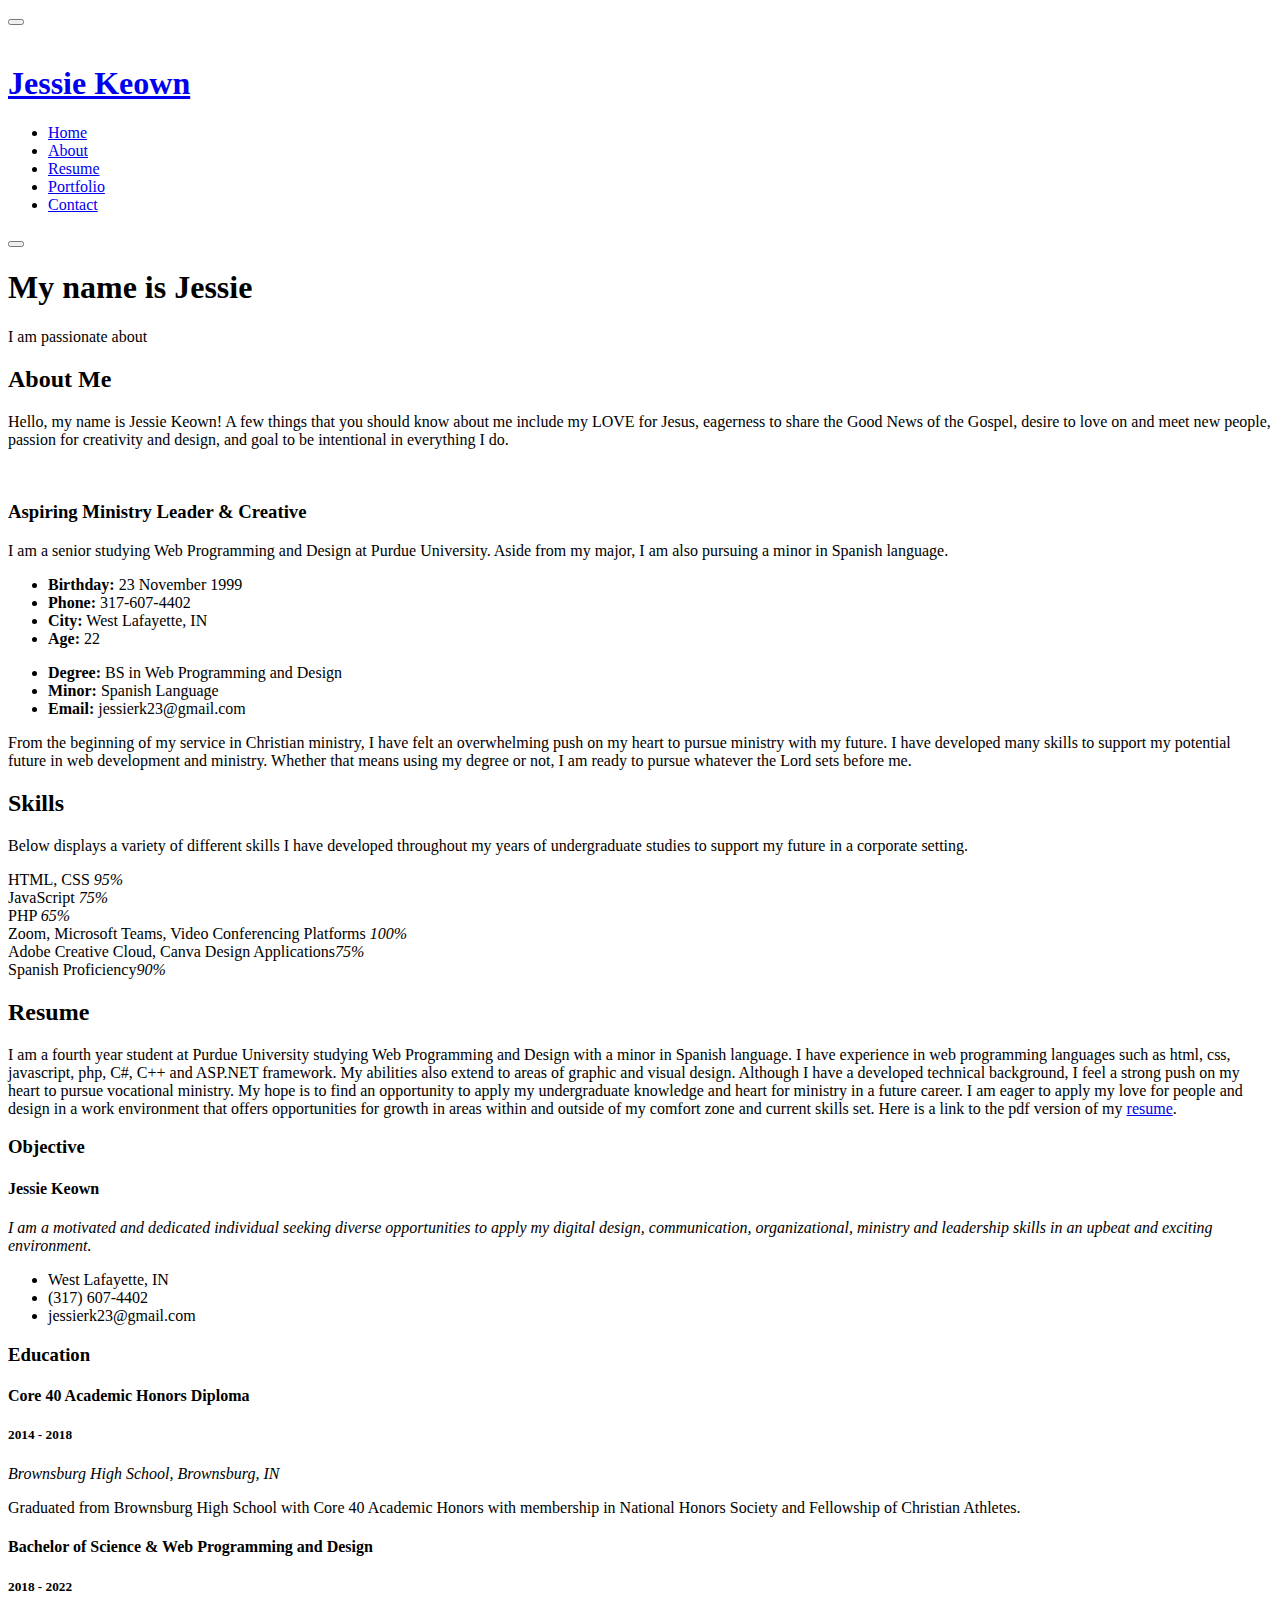
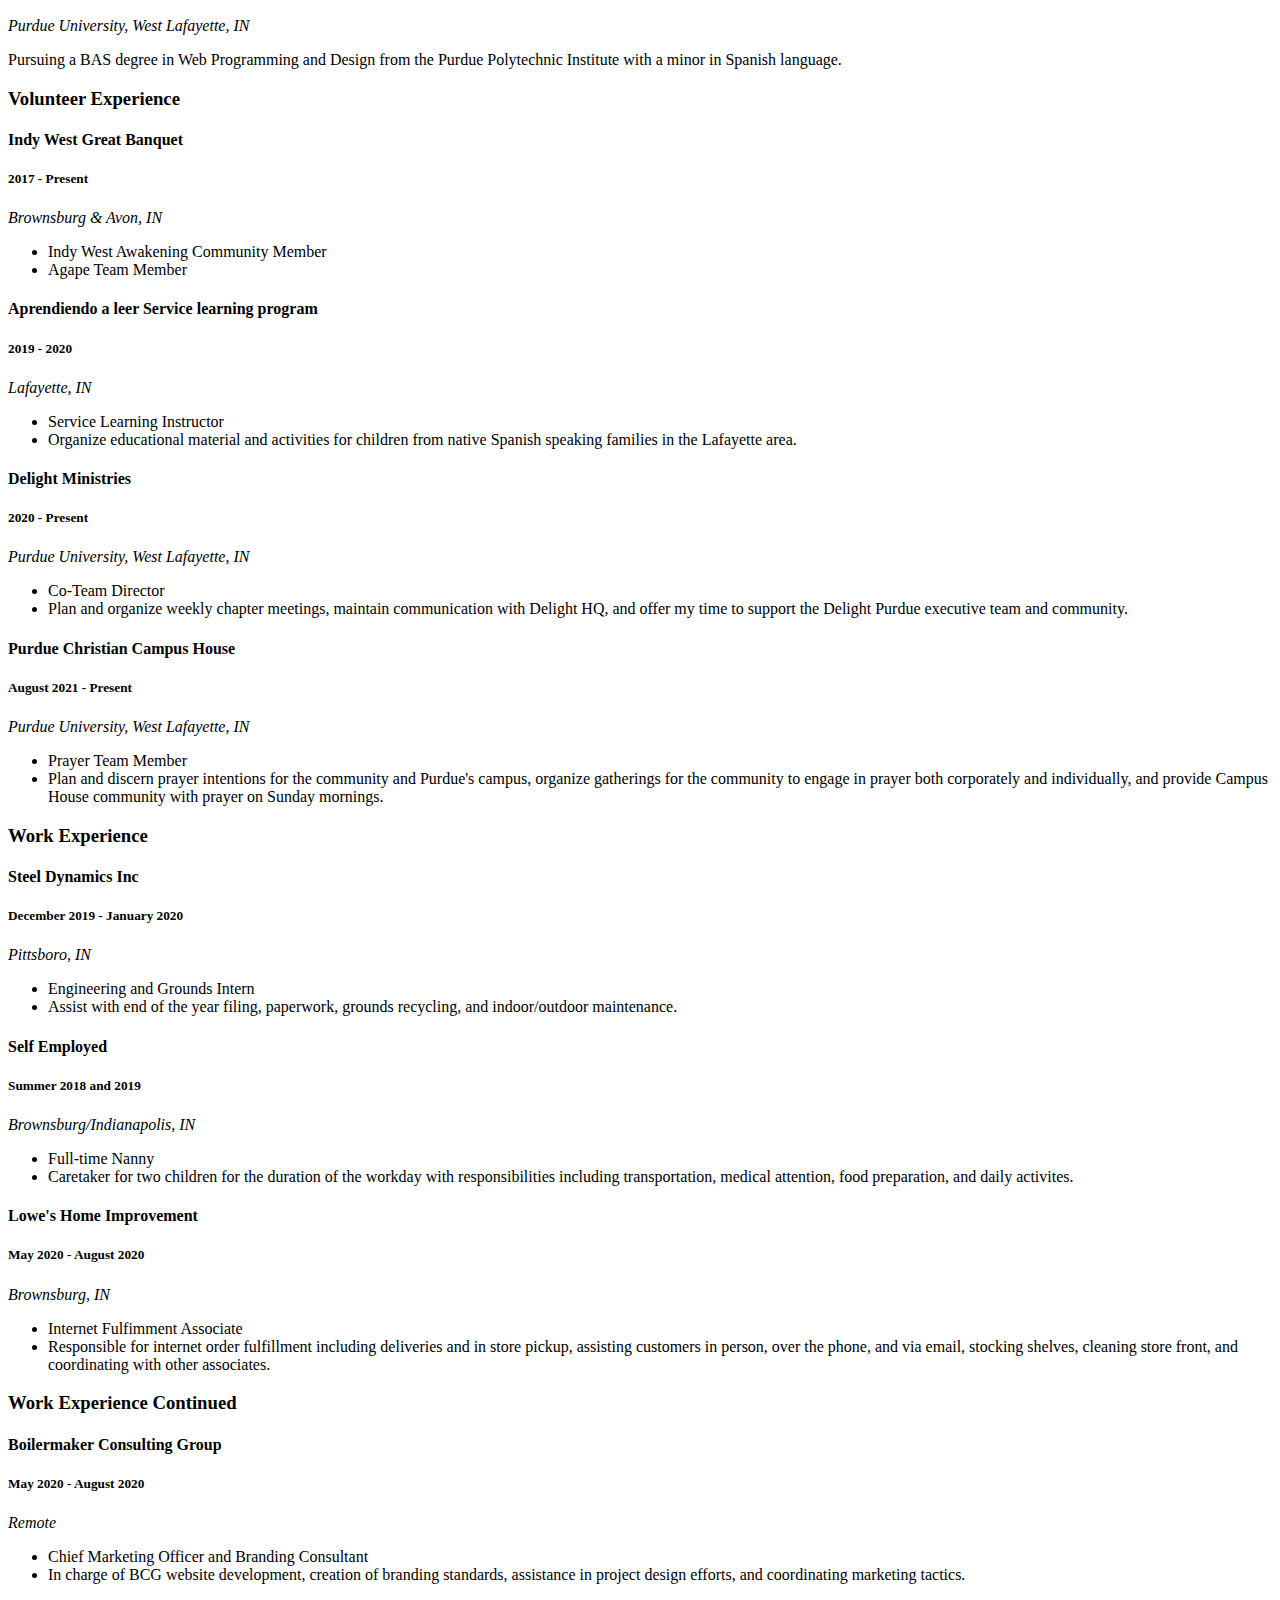
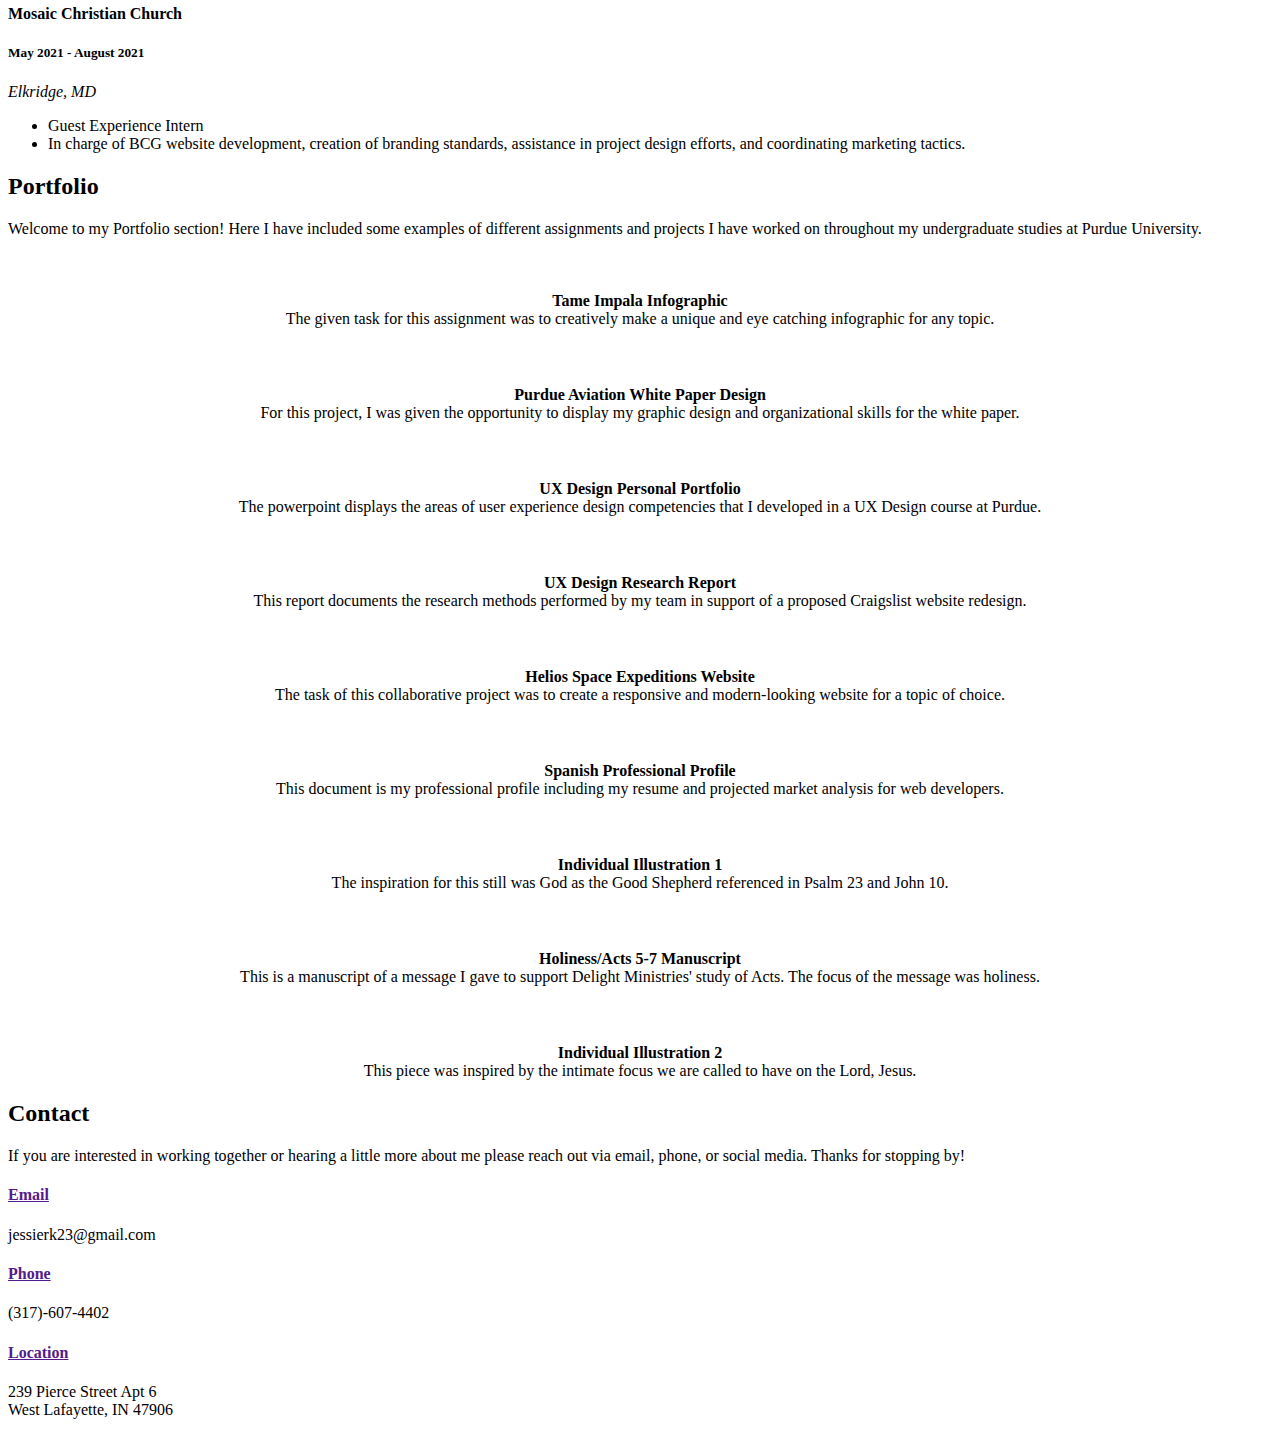
==== index.html @ 424ad41b "Update index.html" ====
<!DOCTYPE html>
<html lang="en">

<head>
  <meta charset="utf-8">
  <meta content="width=device-width, initial-scale=1.0" name="viewport">

  <title>Jessie Keown Portfolio - Index</title>
  <meta content="" name="description">
  <meta content="" name="keywords">

  <!-- Favicons -->
  <link href="assets/img/J.jpg" rel="icon">
  <link href="assets/img/J.jpg" rel="apple-touch-icon">

  <!-- Google Fonts -->
  <link href="https://fonts.googleapis.com/css?family=Open+Sans:300,300i,400,400i,600,600i,700,700i|Raleway:300,300i,400,400i,500,500i,600,600i,700,700i|Poppins:300,300i,400,400i,500,500i,600,600i,700,700i" rel="stylesheet">

  <!-- Vendor CSS Files -->
  <link href="assets/vendor/bootstrap/css/bootstrap.min.css" rel="stylesheet">
  <link href="assets/vendor/icofont/icofont.min.css" rel="stylesheet">
  <link href="assets/vendor/boxicons/css/boxicons.min.css" rel="stylesheet">
  <link href="assets/vendor/venobox/venobox.css" rel="stylesheet">
  <link href="assets/vendor/owl.carousel/assets/owl.carousel.min.css" rel="stylesheet">
  <link href="assets/vendor/aos/aos.css" rel="stylesheet">

  <!-- Template Main CSS File -->
  <link href="assets/css/style.css" rel="stylesheet">

  <!-- =======================================================
  * Template Name: iPortfolio - v2.0.3
  * Template URL: https://bootstrapmade.com/iportfolio-bootstrap-portfolio-websites-template/
  * Author: BootstrapMade.com
  * License: https://bootstrapmade.com/license/
  ======================================================== -->
</head>

<body>

  <!-- ======= Mobile nav toggle button ======= -->
  <button type="button" class="mobile-nav-toggle d-xl-none"><i class="icofont-navigation-menu"></i></button>

  <!-- ======= Header ======= -->
  <header id="header">
    <div class="d-flex flex-column">

      <div class="profile">
        <img src="assets/img/photo.jpg" alt="" class="img-fluid rounded-circle">
        <h1 class="text-light"><a href="index.html">Jessie Keown</a></h1>
        <div class="social-links mt-3 text-center">
          <a href="https://www.facebook.com/jessie.keown" class="facebook"><i class="bx bxl-facebook"></i></a>
          <a href="https://www.instagram.com/jessiekeown/" class="instagram"><i class="bx bxl-instagram"></i></a>
          <a href="https://www.linkedin.com/in/jessie-keown-366630176/" class="linkedin"><i class="bx bxl-linkedin"></i></a>
        </div>
      </div>

      <nav class="nav-menu">
        <ul>
          <li class="active"><a href="index.html"><i class="bx bx-home"></i> <span>Home</span></a></li>
          <li><a href="#about"><i class="bx bx-user"></i> <span>About</span></a></li>
          <li><a href="#resume"><i class="bx bx-file-blank"></i> <span>Resume</span></a></li>
          <li><a href="#portfolio"><i class="bx bx-book-content"></i> Portfolio</a></li>
          <li><a href="#services"><i class="bx bx-envelope"></i> Contact</a></li>

        </ul>
      </nav><!-- .nav-menu -->
      <button type="button" class="mobile-nav-toggle d-xl-none"><i class="icofont-navigation-menu"></i></button>

    </div>
  </header><!-- End Header -->

  <!-- ======= Hero Section ======= -->
  <section id="hero" class="d-flex flex-column justify-content-center align-items-center">
    <div class="hero-container" data-aos="fade-in">
      <h1>My name is Jessie</h1>
      <p>I am passionate about <span class="typed" data-typed-items="Jesus Christ, People, Serving, Design"></span></p>
    </div>
  </section><!-- End Hero -->

  <main id="main">

    <!-- ======= About Section ======= -->
    <section id="about" class="about">
      <div class="container">

        <div class="section-title">
          <h2>About Me</h2>
          <p>Hello, my name is Jessie Keown! A few things that you should know about me include my LOVE for Jesus, eagerness to share the Good News of the Gospel, desire to love on and meet new people, passion for creativity and design, and goal to be intentional in everything I do.</p>
        </div>

        <div class="row">
          <div class="col-lg-4" data-aos="fade-right">
            <img src="assets/img/photo.jpg" class="img-fluid" alt="">
          </div>
          <div class="col-lg-8 pt-4 pt-lg-0 content" data-aos="fade-left">
            <h3>Aspiring Ministry Leader &amp; Creative</h3>
            <p class="font-italic">
              I am a senior studying Web Programming and Design at Purdue University. Aside from my major, I am also pursuing a minor in Spanish language.
            </p>
            <div class="row">
              <div class="col-lg-6">
                <ul>
                  <li><i class="icofont-rounded-right"></i> <strong>Birthday:</strong> 23 November 1999</li>
                  <li><i class="icofont-rounded-right"></i> <strong>Phone:</strong> 317-607-4402</li>
                  <li><i class="icofont-rounded-right"></i> <strong>City:</strong> West Lafayette, IN </li>
                  <li><i class="icofont-rounded-right"></i> <strong>Age:</strong> 22</li>
                </ul>
              </div>
              <div class="col-lg-6">
                <ul>
                  <li><i class="icofont-rounded-right"></i> <strong> Degree:</strong> BS in Web Programming and Design</li>
                  <li><i class="icofont-rounded-right"></i> <strong> Minor:</strong> Spanish Language</li>
                  
                  <li><i class="icofont-rounded-right"></i> <strong>Email:</strong> jessierk23@gmail.com</li>
                </ul>
              </div>
            </div>
            <p>
              From the beginning of my service in Christian ministry, I have felt an overwhelming push on my heart to pursue ministry with my future. I have developed many skills to support my potential future in web development and ministry. Whether that means using my degree or not, I am ready to pursue whatever the Lord sets before me.
            </p>
          </div>
        </div>

      </div>
    </section>
    <!-- End About Section -->

   
    <!-- ======= Skills Section ======= -->
    <section id="skills" class="skills section-bg">
      <div class="container">

        <div class="section-title">
          <h2>Skills</h2>
          <p>Below displays a variety of different skills I have developed throughout my years of undergraduate studies to support my future in a corporate setting.</p>
        </div>

        <div class="row skills-content">

          <div class="col-lg-6" data-aos="fade-up">

            <div class="progress">
              <span class="skill">HTML, CSS <i class="val">95%</i></span>
              <div class="progress-bar-wrap">
                <div class="progress-bar" role="progressbar" aria-valuenow="95" aria-valuemin="0" aria-valuemax="100"></div>
              </div>
            </div>

            <div class="progress">
              <span class="skill">JavaScript <i class="val">75%</i></span>
              <div class="progress-bar-wrap">
                <div class="progress-bar" role="progressbar" aria-valuenow="55" aria-valuemin="0" aria-valuemax="100"></div>
              </div>
            </div>

            <div class="progress">
              <span class="skill">PHP <i class="val">65%</i></span>
              <div class="progress-bar-wrap">
                <div class="progress-bar" role="progressbar" aria-valuenow="65" aria-valuemin="0" aria-valuemax="100"></div>
              </div>
            </div>

          </div>

          <div class="col-lg-6" data-aos="fade-up" data-aos-delay="100">

            <div class="progress">
              <span class="skill">Zoom, Microsoft Teams, Video Conferencing Platforms <i class="val">100%</i></span>
              <div class="progress-bar-wrap">
                <div class="progress-bar" role="progressbar" aria-valuenow="100" aria-valuemin="0" aria-valuemax="100"></div>
              </div>
            </div>

            <div class="progress">
              <span class="skill">Adobe Creative Cloud, Canva Design Applications<i class="val">75%</i></span>
              <div class="progress-bar-wrap">
                <div class="progress-bar" role="progressbar" aria-valuenow="75" aria-valuemin="0" aria-valuemax="100"></div>
              </div>
            </div>

            <div class="progress">
              <span class="skill">Spanish Proficiency<i class="val">90%</i></span>
              <div class="progress-bar-wrap">
                <div class="progress-bar" role="progressbar" aria-valuenow="90" aria-valuemin="0" aria-valuemax="100"></div>
              </div>
            </div>

          </div>

        </div>

      </div>
    </section><!-- End Skills Section -->

    <!-- ======= Resume Section ======= -->
    <section id="resume" class="resume">
      <div class="container">

        <div class="section-title">
          <h2>Resume</h2>
          <p>I am a fourth year student at Purdue University studying Web Programming and Design with a minor in Spanish language. I have experience in web programming languages such as html, css, javascript, php, C#, C++ and ASP.NET framework. My abilities also extend to areas of graphic and visual design. Although I have a developed technical background, I feel a strong push on my heart to pursue vocational ministry. My hope is to find an opportunity to apply my undergraduate knowledge and heart for ministry in a future career. I am eager to apply my love for people and design in a work environment that offers opportunities for growth in areas within and outside of my comfort zone and current skills set.

          Here is a link to the pdf version of my <a href="JKeown_Resume2021.pdf">resume</a>.</p>
        </div>

        <div class="row">
          <div class="col-lg-6" data-aos="fade-up">
            <h3 class="resume-title">Objective</h3>
            <div class="resume-item pb-0">
              <h4>Jessie Keown</h4>
              <p><em>I am a motivated and dedicated individual seeking diverse opportunities to apply my digital design, communication, organizational, ministry and leadership skills in an upbeat and exciting environment. </em></p>
              <ul>
                <li>West Lafayette, IN</li>
                <li>(317) 607-4402</li>
                <li>jessierk23@gmail.com</li>
              </ul>
            </div>
            <h3 class="resume-title">Education</h3>
            <div class="resume-item">
              <h4>Core 40 Academic Honors Diploma</h4>
              <h5>2014 - 2018</h5>
              <p><em>Brownsburg High School, Brownsburg, IN</em></p>
              <p>Graduated from Brownsburg High School with Core 40 Academic Honors with membership in National Honors Society and Fellowship of Christian Athletes.</p>
            </div>
            <div class="resume-item">
              <h4>Bachelor of Science &amp; Web Programming and Design</h4>
              <h5>2018 - 2022</h5>
              <p><em>Purdue University, West Lafayette, IN</em></p>
              <p>Pursuing a BAS degree in Web Programming and Design from the Purdue Polytechnic Institute with a minor in Spanish language.</p>
            </div>
          </div>
          <div class="col-lg-6" data-aos="fade-up" data-aos-delay="100">
            <h3 class="resume-title">Volunteer Experience</h3>
            <div class="resume-item">
              <h4>Indy West Great Banquet</h4>
              <h5>2017 - Present</h5>
              <p><em>Brownsburg &amp; Avon, IN</em></p>
              <ul>
                <li>Indy West Awakening Community Member</li>
                <li>Agape Team Member</li>
              </ul>
            </div>
            <div class="resume-item">
              <h4>Aprendiendo a leer
               Service learning program </h4>
              <h5>2019 - 2020</h5>
              <p><em>Lafayette, IN</em></p>
              <ul>
                <li>Service Learning Instructor</li>
                <li>Organize educational material and activities for children from native Spanish speaking families in the Lafayette area.</li>
              </ul>
            </div>
            <div class="resume-item">
              <h4>Delight Ministries</h4>
              <h5>2020 - Present</h5>
              <p><em>Purdue University, West Lafayette, IN</em></p>
              <ul>
                <li>Co-Team Director</li>
                <li>Plan and organize weekly chapter meetings, maintain communication with Delight HQ, and offer my time to support the Delight Purdue executive team and community.</li>
              </ul>
            </div>
			 <div class="resume-item">
              <h4>Purdue Christian Campus House</h4>
              <h5>August 2021 - Present</h5>
              <p><em>Purdue University, West Lafayette, IN</em></p>
              <ul>
                <li>Prayer Team Member</li>
                <li>Plan and discern prayer intentions for the community and Purdue's campus, organize gatherings for the community to engage in prayer both corporately and individually, and provide Campus House community with prayer on Sunday mornings.</li>
              </ul>
            </div>
          </div>
           <div class="col-lg-6" data-aos="fade-up" data-aos-delay="100">
            <h3 class="resume-title">Work Experience</h3>
            <div class="resume-item">
              <h4>Steel Dynamics Inc</h4>
              <h5>December 2019 - January 2020</h5>
              <p><em>Pittsboro, IN</em></p>
              <ul>
                <li>Engineering and Grounds Intern</li>
                <li>Assist with end of the year filing, paperwork, grounds recycling, and indoor/outdoor maintenance.</li>
              </ul>
            </div>
            <div class="resume-item">
              <h4>Self Employed</h4>
              <h5>Summer 2018 and 2019</h5>
              <p><em>Brownsburg/Indianapolis, IN</em></p>
              <ul>
                <li>Full-time Nanny</li>
                <li>Caretaker for two children for the duration of the workday with responsibilities including transportation, medical attention, food preparation, and daily activites.</li>
              </ul>
            </div>
            <div class="resume-item">
              <h4>Lowe's Home Improvement</h4>
              <h5>May 2020 - August 2020</h5>
              <p><em>Brownsburg, IN</em></p>
              <ul>
                <li>Internet Fulfimment Associate</li>
                <li>Responsible for internet order fulfillment including deliveries and in store pickup, assisting customers in person, over the phone, and via email, stocking shelves, cleaning store front, and coordinating with other associates.</li>
              </ul>
            </div>
          </div>
		<div class="col-lg-6" data-aos="fade-up" data-aos-delay="100">
			<!-- I don't know if I LOVE this -->
			<h3 class="resume-title">Work Experience Continued</h3>
            <div class="resume-item">
              <h4>Boilermaker Consulting Group</h4>
              <h5>May 2020 - August 2020</h5>
              <p><em>Remote</em></p>
              <ul>
                <li>Chief Marketing Officer and Branding Consultant</li>
                <li>In charge of BCG website development, creation of branding standards, assistance in project design efforts, and coordinating marketing tactics.</li>
              </ul>
            </div>
			<div class="resume-item">
              <h4>Mosaic Christian Church</h4>
              <h5>May 2021 - August 2021</h5>
              <p><em>Elkridge, MD</em></p>
              <ul>
                <li>Guest Experience Intern</li>
                <li>In charge of BCG website development, creation of branding standards, assistance in project design efforts, and coordinating marketing tactics.</li>
              </ul>
            </div>
          </div>
        </div>

      </div>
    </section><!-- End Resume Section -->

    <!-- ======= Portfolio Section ======= -->
    <section id="portfolio" class="portfolio section-bg">
      <div class="container">

        <div class="section-title">
          <h2>Portfolio</h2>
          <p>Welcome to my Portfolio section! Here I have included some examples of different assignments and projects I have worked on throughout my undergraduate studies at Purdue University.</p>
        </div>

        <div class="row" data-aos="fade-up">
          <div class="col-lg-12 d-flex justify-content-center">
          </div>
        </div>

        <div class="row portfolio-container" data-aos="fade-up" data-aos-delay="100">

          <div class="col-lg-4 col-md-6 portfolio-item filter-web">
            <div class="portfolio-wrap">
              <img src="assets/img/portfolio/p2.jpg" class="img-fluid" alt="">
              <div class="portfolio-links">
                <a href="assets/TameImpalaInfo.png" title="Tame Impala Infographic"><i class="bx bx-link"></i></a>
              </div>
            </div>
            <p style="text-align:center; margin: 20px;"><strong>Tame Impala Infographic</strong> <br> The given task for this assignment was to creatively make a unique and eye catching infographic for any topic.</p>
          </div>

          <div class="col-lg-4 col-md-6 portfolio-item filter-app">
            <div class="portfolio-wrap">
              <img src="assets/img/portfolio/p1.jpg" class="img-fluid" alt="">
              <div class="portfolio-links">
                <a href="assets/PurdueAviationWhitePaper.pdf" title="Purdue Aviation White Paper"><i class="bx bx-link"></i></a>
              </div>
            </div>
            <p style="text-align:center; margin: 20px;"><strong>Purdue Aviation White Paper Design </strong> <br> For this project, I was given the opportunity to display my graphic design and organizational skills for the white paper.</p>
          </div>

          <div class="col-lg-4 col-md-6 portfolio-item filter-app">
            <div class="portfolio-wrap">
              <img src="assets/img/portfolio/p3.jpg" class="img-fluid" alt="">
              <div class="portfolio-links">
                <a href="assets/UXDesignPortfolio.pdf" title="UX Design Portfolio"><i class="bx bx-link"></i></a>
              </div>
            </div>
            <p style="text-align:center; margin: 20px;"><strong>UX Design Personal Portfolio </strong> <br> The powerpoint displays the areas of user experience design competencies that I developed in a UX Design course at Purdue. </p>
          </div>

          <div class="col-lg-4 col-md-6 portfolio-item filter-card">
            <div class="portfolio-wrap">
              <img src="assets/img/portfolio/p4.jpg" class="img-fluid" alt="">
              <div class="portfolio-links">
                <a href="assets/UXDesignResearchReport.pdf" title="UX Design Research Report"><i class="bx bx-link"></i></a>
              </div>
            </div>
            <p style="text-align:center; margin: 20px;"><strong>UX Design Research Report</strong> <br> This report documents the research methods performed by my team in support of a proposed Craigslist website redesign.</p>
          </div>

          <div class="col-lg-4 col-md-6 portfolio-item filter-app">
            <div class="portfolio-wrap">
              <img src="assets/img/portfolio/p6.jpg" class="img-fluid" alt="">
              <div class="portfolio-links">
                <a href="assets/P1/index1.html" title="Helios Space Expeditions"><i class="bx bx-link"></i></a>
              </div>
            </div>
            <p style="text-align:center; margin: 20px;"><strong>Helios Space Expeditions Website </strong> <br> The task of this collaborative project was to create a responsive and modern-looking website for a topic of choice.</p>
          </div>

          <div class="col-lg-4 col-md-6 portfolio-item filter-web">
            <div class="portfolio-wrap">
              <img src="assets/img/portfolio/p5.jpg" class="img-fluid" alt="">
              <div class="portfolio-links">
                <a href="assets/SpanishProfPortfolio.pdf" title="Spanish Professional Profile"><i class="bx bx-link"></i></a>
              </div>
            </div>
            <p style="text-align:center; margin: 20px;"><strong>Spanish Professional Profile </strong> <br> This document is my professional profile including my resume and projected market analysis for web developers.</p>
			</div>

          <div class="col-lg-4 col-md-6 portfolio-item filter-web">
            <div class="portfolio-wrap">
              <img src="assets/img/portfolio/p7.png" class="img-fluid" alt="">
              <div class="portfolio-links">
                <a href="assets/finalcopy.jpg" title="Individual Illustration"><i class="bx bx-link"></i></a>
              </div>
            </div>
            <p style="text-align:center; margin: 20px;"><strong>Individual Illustration 1</strong> <br> The inspiration for this still was God as the Good Shepherd referenced in Psalm 23 and John 10.</p>
          </div>
			
		<div class="col-lg-4 col-md-6 portfolio-item filter-card">
            <div class="portfolio-wrap">
              <img src="assets/img/portfolio/p8.png" class="img-fluid" alt="">
              <div class="portfolio-links">
                <a href="assets/Acts 5-7.pdf" title="UX Design Research Report"><i class="bx bx-link"></i></a>
              </div>
            </div>
            <p style="text-align:center; margin: 20px;"><strong>Holiness/Acts 5-7 Manuscript</strong> <br> This is a manuscript of a message I gave to support Delight Ministries' study of Acts. The focus of the message was holiness.</p>
          </div>

         <div class="col-lg-4 col-md-6 portfolio-item filter-app">
            <div class="portfolio-wrap">
              <img src="assets/img/portfolio/individual12.jpg" class="img-fluid" alt="">
              <div class="portfolio-links">
                <a href="assets/P1/index1.html" title="Individual Illustration 2"><i class="bx bx-link"></i></a>
              </div>
            </div>
            <p style="text-align:center; margin: 20px;"><strong>Individual Illustration 2</strong> <br> This piece was inspired by the intimate focus we are called to have on the Lord, Jesus. </p>
          </div>
        </div>
      </div>
    </section><!-- End Portfolio Section -->

    <!-- ======= Contact Section ======= -->
    <section id="services" class="services">
      <div class="container">

        <div class="section-title">
          <h2>Contact</h2>
          <p>If you are interested in working together or hearing a little more about me please reach out via email, phone, or social media. Thanks for stopping by!</p>
        </div>

        <div class="row">
          <div class="col-lg-4 col-md-6 icon-box" data-aos="fade-up">
            <div class="icon"><i class="icofont-email"></i></div>
            <h4 class="title"><a href="">Email</a></h4>
            <p class="description">jessierk23@gmail.com</p>
          </div>
          <div class="col-lg-4 col-md-6 icon-box" data-aos="fade-up" data-aos-delay="100">
            <div class="icon"><i class="icofont-phone"></i></div>
            <h4 class="title"><a href="">Phone</a></h4>
            <p class="description">(317)-607-4402</p>
          </div>
          <div class="col-lg-4 col-md-6 icon-box" data-aos="fade-up" data-aos-delay="400">
            <div class="icon"><i class="icofont-location-pin"></i></div>
            <h4 class="title"><a href="">Location</a></h4>
            <p class="description">239 Pierce Street Apt 6<br>
            West Lafayette, IN 47906</p>
          </div>
        </div>

      </div>
    </section><!-- End Services Section -->

    
  </main><!-- End #main -->

  <!-- ======= Footer ======= -->
  <footer id="footer">
  </footer><!-- End  Footer -->

  <a href="#" class="back-to-top"><i class="icofont-simple-up"></i></a>

  <!-- Vendor JS Files -->
  <script src="assets/vendor/jquery/jquery.min.js"></script>
  <script src="assets/vendor/bootstrap/js/bootstrap.bundle.min.js"></script>
  <script src="assets/vendor/jquery.easing/jquery.easing.min.js"></script>
  <script src="assets/vendor/php-email-form/validate.js"></script>
  <script src="assets/vendor/waypoints/jquery.waypoints.min.js"></script>
  <script src="assets/vendor/counterup/counterup.min.js"></script>
  <script src="assets/vendor/isotope-layout/isotope.pkgd.min.js"></script>
  <script src="assets/vendor/venobox/venobox.min.js"></script>
  <script src="assets/vendor/owl.carousel/owl.carousel.min.js"></script>
  <script src="assets/vendor/typed.js/typed.min.js"></script>
  <script src="assets/vendor/aos/aos.js"></script>

  <!-- Template Main JS File -->
  <script src="assets/js/main.js"></script>

</body>

</html>
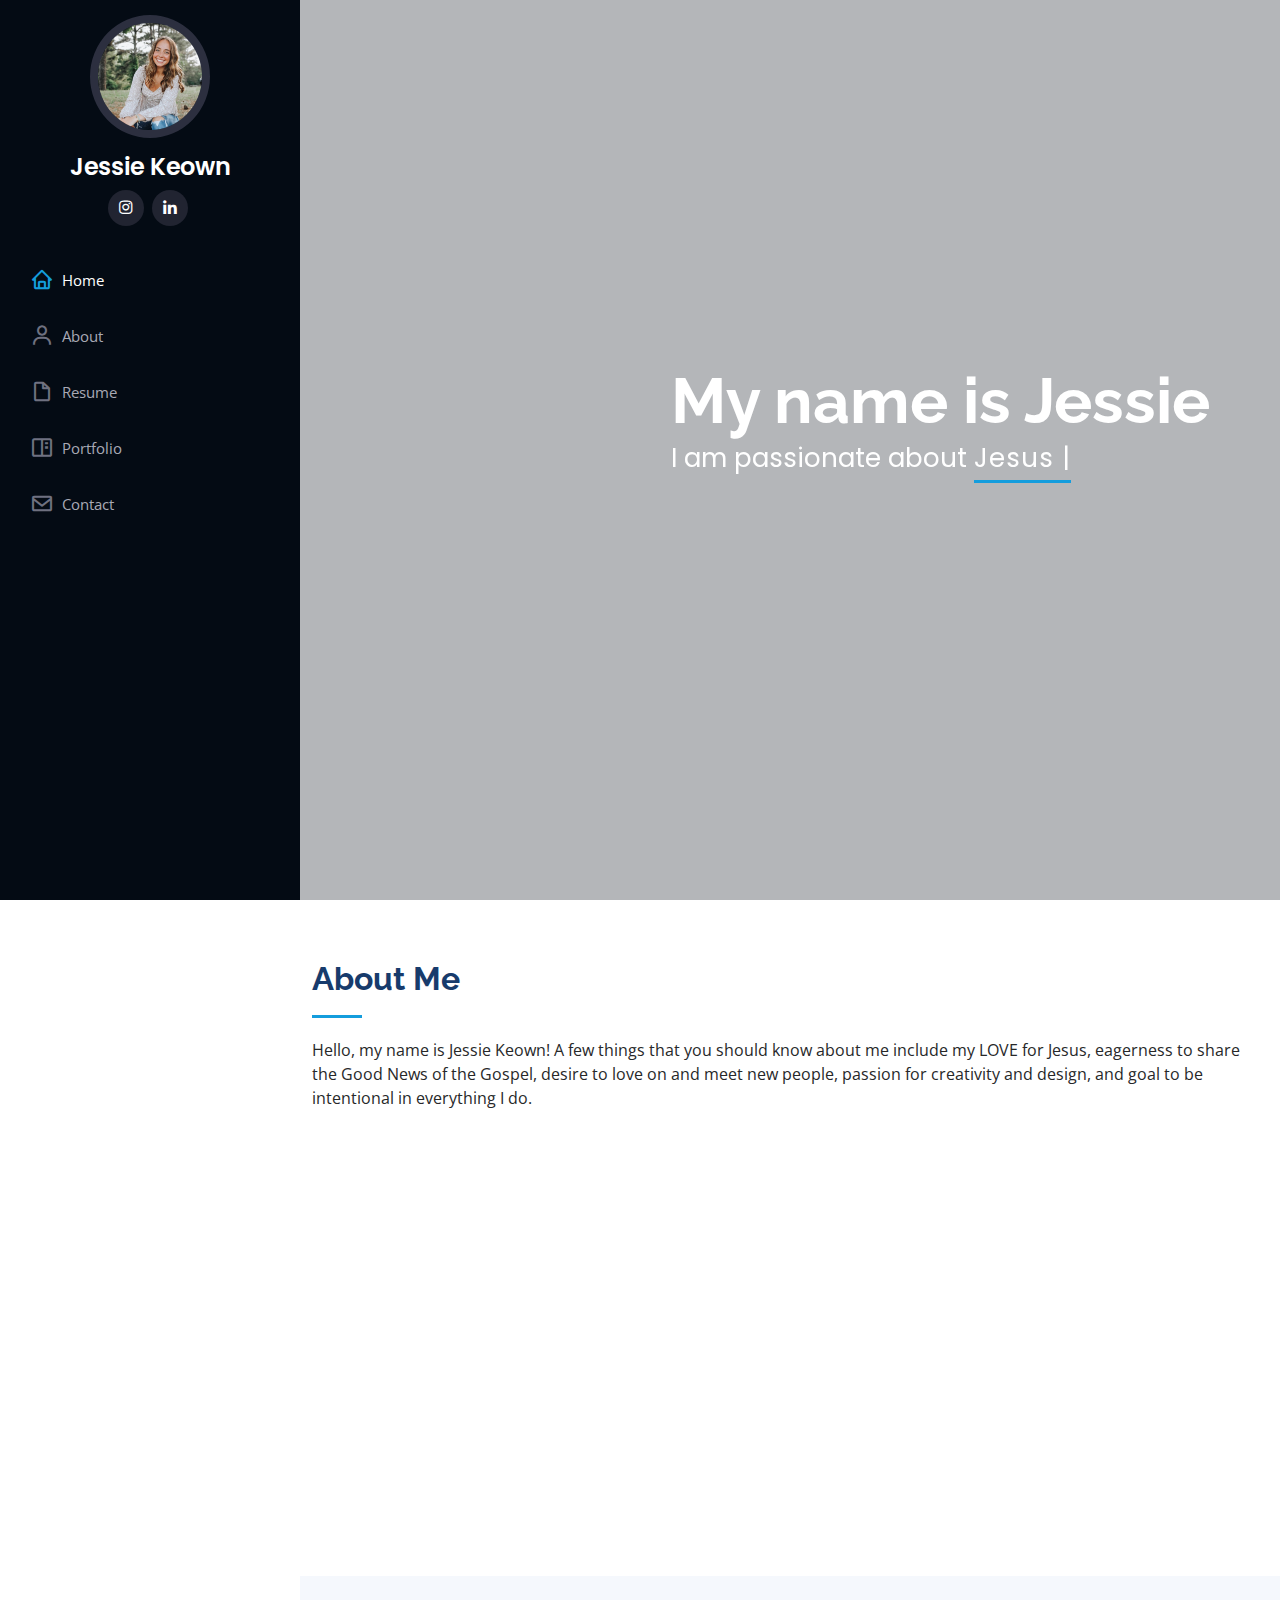
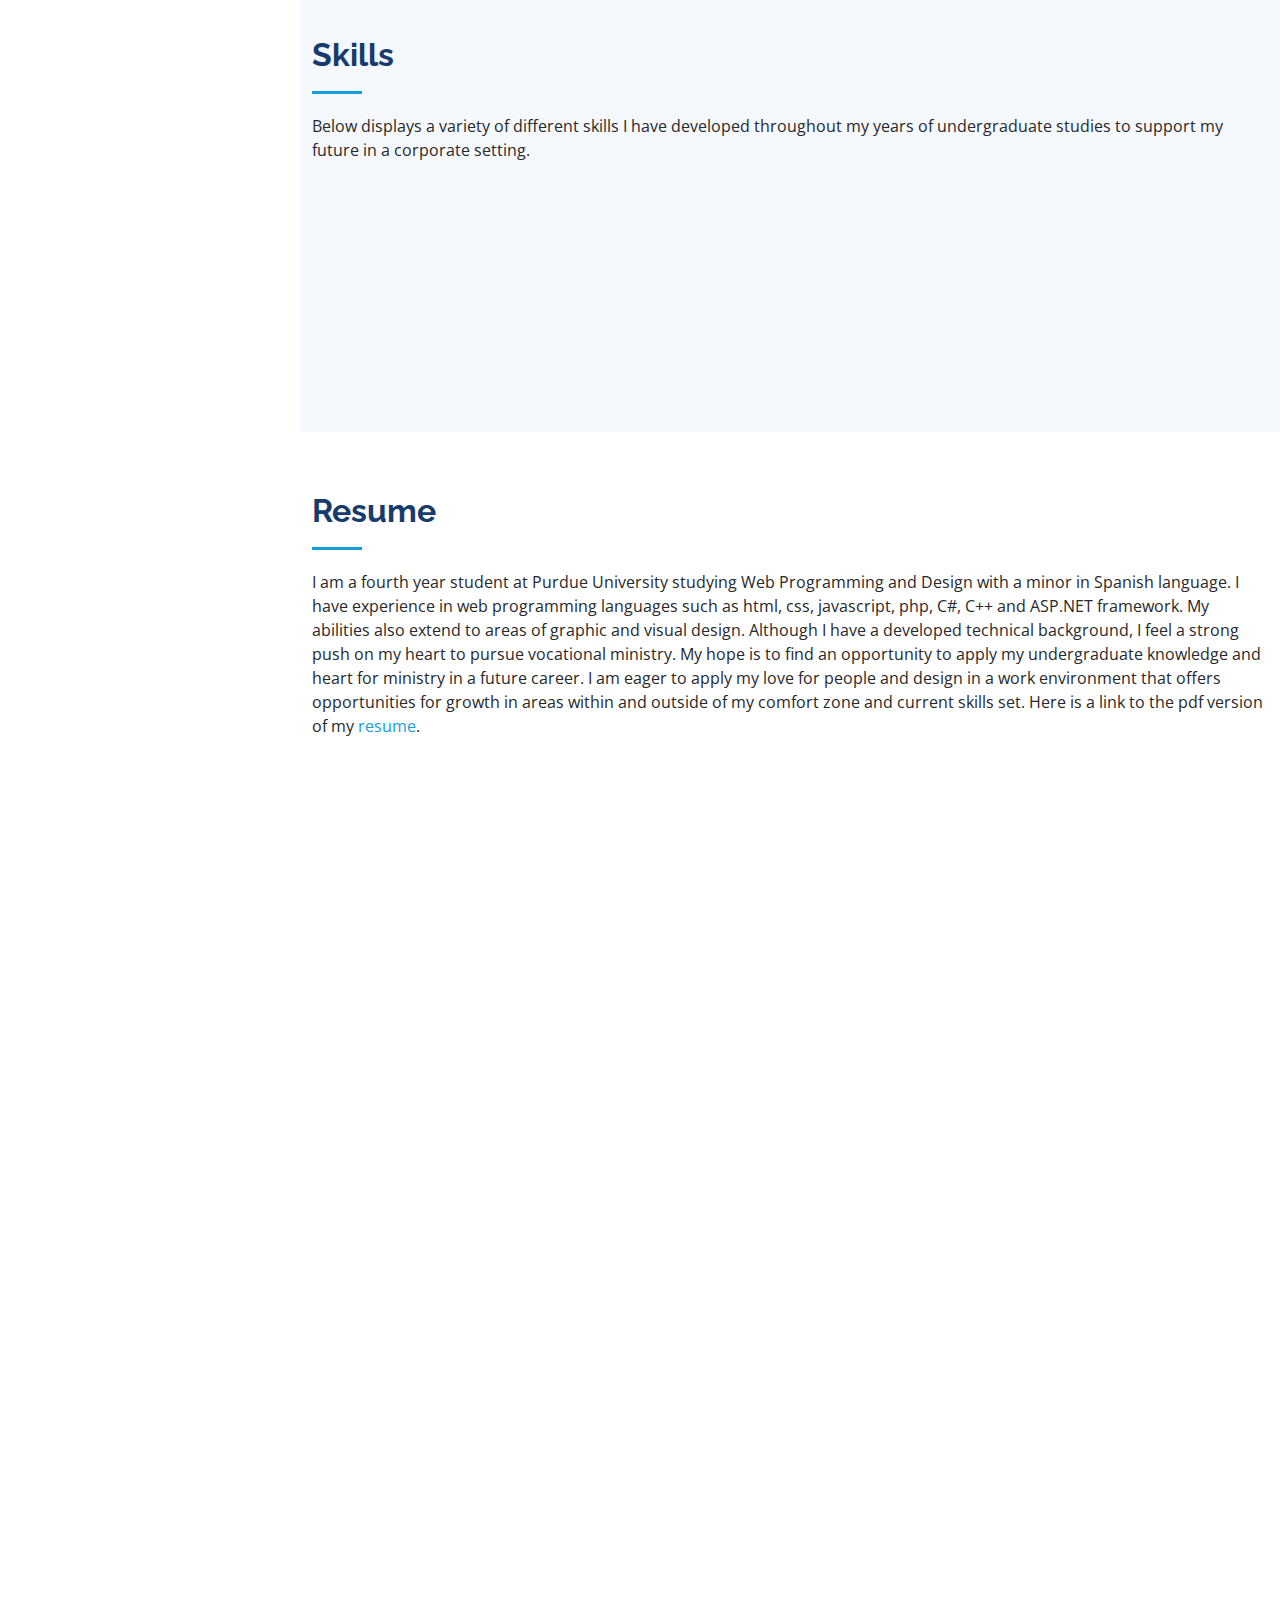
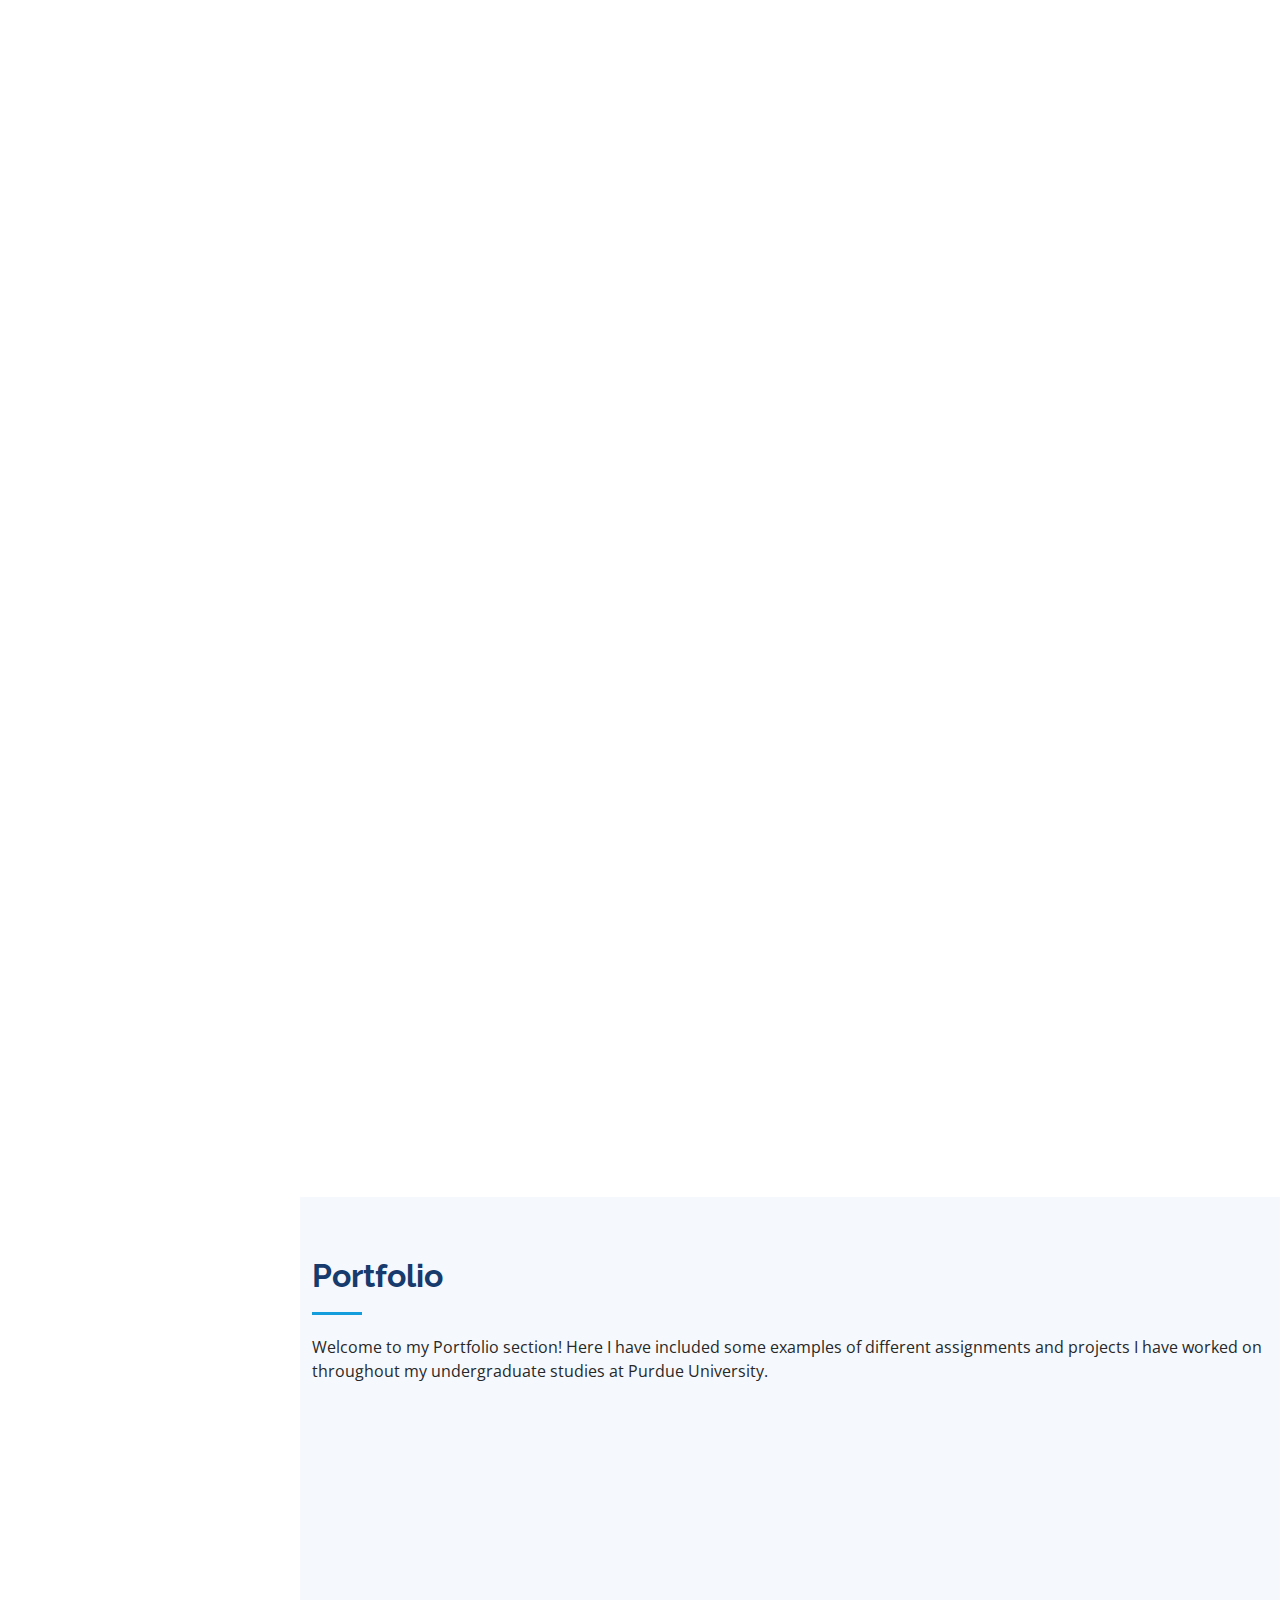
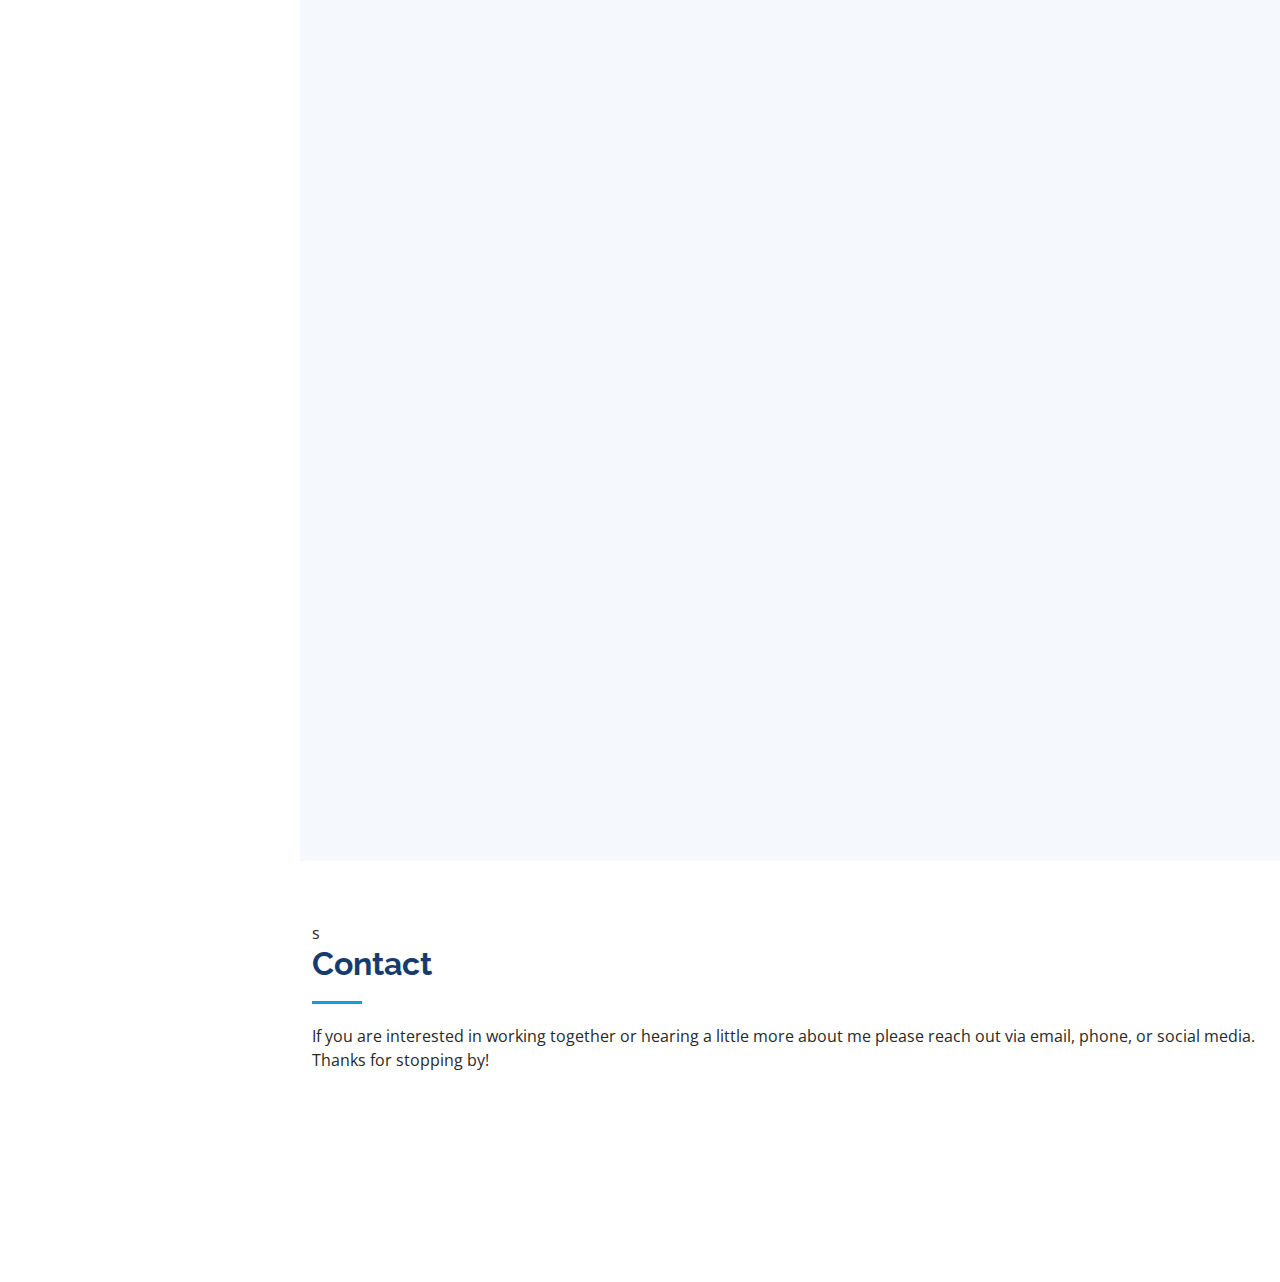
==== commit 15b242f7: "Update index.html" ====
--- a/index.html
+++ b/index.html
@@ -10,22 +10,22 @@
   <meta content="" name="keywords">
 
   <!-- Favicons -->
-  <link href="assets/img/J.jpg" rel="icon">
-  <link href="assets/img/J.jpg" rel="apple-touch-icon">
+  <link href="img/J.jpg" rel="icon">
+  <link href="img/J.jpg" rel="apple-touch-icon">
 
   <!-- Google Fonts -->
   <link href="https://fonts.googleapis.com/css?family=Open+Sans:300,300i,400,400i,600,600i,700,700i|Raleway:300,300i,400,400i,500,500i,600,600i,700,700i|Poppins:300,300i,400,400i,500,500i,600,600i,700,700i" rel="stylesheet">
 
   <!-- Vendor CSS Files -->
-  <link href="assets/vendor/bootstrap/css/bootstrap.min.css" rel="stylesheet">
-  <link href="assets/vendor/icofont/icofont.min.css" rel="stylesheet">
-  <link href="assets/vendor/boxicons/css/boxicons.min.css" rel="stylesheet">
-  <link href="assets/vendor/venobox/venobox.css" rel="stylesheet">
-  <link href="assets/vendor/owl.carousel/assets/owl.carousel.min.css" rel="stylesheet">
-  <link href="assets/vendor/aos/aos.css" rel="stylesheet">
+  <link href="vendor/bootstrap/css/bootstrap.min.css" rel="stylesheet">
+  <link href="vendor/icofont/icofont.min.css" rel="stylesheet">
+  <link href="vendor/boxicons/css/boxicons.min.css" rel="stylesheet">
+  <link href="vendor/venobox/venobox.css" rel="stylesheet">
+  <link href="vendor/owl.carousel/assets/owl.carousel.min.css" rel="stylesheet">
+  <link href="vendor/aos/aos.css" rel="stylesheet">
 
   <!-- Template Main CSS File -->
-  <link href="assets/css/style.css" rel="stylesheet">
+  <link href="css/style.css" rel="stylesheet">
 
   <!-- =======================================================
   * Template Name: iPortfolio - v2.0.3
@@ -45,10 +45,9 @@
     <div class="d-flex flex-column">
 
       <div class="profile">
-        <img src="assets/img/photo.jpg" alt="" class="img-fluid rounded-circle">
+        <img src="img/photo.jpg" alt="" class="img-fluid rounded-circle">
         <h1 class="text-light"><a href="index.html">Jessie Keown</a></h1>
-        <div class="social-links mt-3 text-center">
-          <a href="https://www.facebook.com/jessie.keown" class="facebook"><i class="bx bxl-facebook"></i></a>
+        <div class="social-links mt-2 text-center">
           <a href="https://www.instagram.com/jessiekeown/" class="instagram"><i class="bx bxl-instagram"></i></a>
           <a href="https://www.linkedin.com/in/jessie-keown-366630176/" class="linkedin"><i class="bx bxl-linkedin"></i></a>
         </div>
@@ -90,7 +89,7 @@
 
         <div class="row">
           <div class="col-lg-4" data-aos="fade-right">
-            <img src="assets/img/photo.jpg" class="img-fluid" alt="">
+            <img src="img/photo.jpg" class="img-fluid" alt="">
           </div>
           <div class="col-lg-8 pt-4 pt-lg-0 content" data-aos="fade-left">
             <h3>Aspiring Ministry Leader &amp; Creative</h3>
@@ -317,7 +316,7 @@
               <p><em>Elkridge, MD</em></p>
               <ul>
                 <li>Guest Experience Intern</li>
-                <li>In charge of BCG website development, creation of branding standards, assistance in project design efforts, and coordinating marketing tactics.</li>
+                <li>Reported to the Guest Experience director, mentored and supported the Mosaic volunteers for Sunday morning service, assisted in Creative Team planning, and improved and developed Mosaic's online presence.</li>
               </ul>
             </div>
           </div>
@@ -344,9 +343,9 @@
 
           <div class="col-lg-4 col-md-6 portfolio-item filter-web">
             <div class="portfolio-wrap">
-              <img src="assets/img/portfolio/p2.jpg" class="img-fluid" alt="">
-              <div class="portfolio-links">
-                <a href="assets/TameImpalaInfo.png" title="Tame Impala Infographic"><i class="bx bx-link"></i></a>
+              <img src="img/portfolio/p2.jpg" class="img-fluid" alt="">
+              <div class="portfolio-links">
+                <a href="TameImpalaInfo.png" title="Tame Impala Infographic"><i class="bx bx-link"></i></a>
               </div>
             </div>
             <p style="text-align:center; margin: 20px;"><strong>Tame Impala Infographic</strong> <br> The given task for this assignment was to creatively make a unique and eye catching infographic for any topic.</p>
@@ -354,9 +353,9 @@
 
           <div class="col-lg-4 col-md-6 portfolio-item filter-app">
             <div class="portfolio-wrap">
-              <img src="assets/img/portfolio/p1.jpg" class="img-fluid" alt="">
-              <div class="portfolio-links">
-                <a href="assets/PurdueAviationWhitePaper.pdf" title="Purdue Aviation White Paper"><i class="bx bx-link"></i></a>
+              <img src="img/portfolio/p1.jpg" class="img-fluid" alt="">
+              <div class="portfolio-links">
+                <a href="PurdueAviationWhitePaper.pdf" title="Purdue Aviation White Paper"><i class="bx bx-link"></i></a>
               </div>
             </div>
             <p style="text-align:center; margin: 20px;"><strong>Purdue Aviation White Paper Design </strong> <br> For this project, I was given the opportunity to display my graphic design and organizational skills for the white paper.</p>
@@ -364,9 +363,9 @@
 
           <div class="col-lg-4 col-md-6 portfolio-item filter-app">
             <div class="portfolio-wrap">
-              <img src="assets/img/portfolio/p3.jpg" class="img-fluid" alt="">
-              <div class="portfolio-links">
-                <a href="assets/UXDesignPortfolio.pdf" title="UX Design Portfolio"><i class="bx bx-link"></i></a>
+              <img src="img/portfolio/p3.jpg" class="img-fluid" alt="">
+              <div class="portfolio-links">
+                <a href="UXDesignPortfolio.pdf" title="UX Design Portfolio"><i class="bx bx-link"></i></a>
               </div>
             </div>
             <p style="text-align:center; margin: 20px;"><strong>UX Design Personal Portfolio </strong> <br> The powerpoint displays the areas of user experience design competencies that I developed in a UX Design course at Purdue. </p>
@@ -374,9 +373,9 @@
 
           <div class="col-lg-4 col-md-6 portfolio-item filter-card">
             <div class="portfolio-wrap">
-              <img src="assets/img/portfolio/p4.jpg" class="img-fluid" alt="">
-              <div class="portfolio-links">
-                <a href="assets/UXDesignResearchReport.pdf" title="UX Design Research Report"><i class="bx bx-link"></i></a>
+              <img src="img/portfolio/p4.jpg" class="img-fluid" alt="">
+              <div class="portfolio-links">
+                <a href="UXDesignResearchReport.pdf" title="UX Design Research Report"><i class="bx bx-link"></i></a>
               </div>
             </div>
             <p style="text-align:center; margin: 20px;"><strong>UX Design Research Report</strong> <br> This report documents the research methods performed by my team in support of a proposed Craigslist website redesign.</p>
@@ -384,9 +383,9 @@
 
           <div class="col-lg-4 col-md-6 portfolio-item filter-app">
             <div class="portfolio-wrap">
-              <img src="assets/img/portfolio/p6.jpg" class="img-fluid" alt="">
-              <div class="portfolio-links">
-                <a href="assets/P1/index1.html" title="Helios Space Expeditions"><i class="bx bx-link"></i></a>
+              <img src="img/portfolio/p6.jpg" class="img-fluid" alt="">
+              <div class="portfolio-links">
+                <a href="P1/index1.html" title="Helios Space Expeditions"><i class="bx bx-link"></i></a>
               </div>
             </div>
             <p style="text-align:center; margin: 20px;"><strong>Helios Space Expeditions Website </strong> <br> The task of this collaborative project was to create a responsive and modern-looking website for a topic of choice.</p>
@@ -394,9 +393,9 @@
 
           <div class="col-lg-4 col-md-6 portfolio-item filter-web">
             <div class="portfolio-wrap">
-              <img src="assets/img/portfolio/p5.jpg" class="img-fluid" alt="">
-              <div class="portfolio-links">
-                <a href="assets/SpanishProfPortfolio.pdf" title="Spanish Professional Profile"><i class="bx bx-link"></i></a>
+              <img src="img/portfolio/p5.jpg" class="img-fluid" alt="">
+              <div class="portfolio-links">
+                <a href="SpanishProfPortfolio.pdf" title="Spanish Professional Profile"><i class="bx bx-link"></i></a>
               </div>
             </div>
             <p style="text-align:center; margin: 20px;"><strong>Spanish Professional Profile </strong> <br> This document is my professional profile including my resume and projected market analysis for web developers.</p>
@@ -404,9 +403,9 @@
 
           <div class="col-lg-4 col-md-6 portfolio-item filter-web">
             <div class="portfolio-wrap">
-              <img src="assets/img/portfolio/p7.png" class="img-fluid" alt="">
-              <div class="portfolio-links">
-                <a href="assets/finalcopy.jpg" title="Individual Illustration"><i class="bx bx-link"></i></a>
+              <img src="img/portfolio/p7.png" class="img-fluid" alt="">
+              <div class="portfolio-links">
+                <a href="finalcopy.jpg" title="Individual Illustration"><i class="bx bx-link"></i></a>
               </div>
             </div>
             <p style="text-align:center; margin: 20px;"><strong>Individual Illustration 1</strong> <br> The inspiration for this still was God as the Good Shepherd referenced in Psalm 23 and John 10.</p>
@@ -414,9 +413,9 @@
 			
 		<div class="col-lg-4 col-md-6 portfolio-item filter-card">
             <div class="portfolio-wrap">
-              <img src="assets/img/portfolio/p8.png" class="img-fluid" alt="">
-              <div class="portfolio-links">
-                <a href="assets/Acts 5-7.pdf" title="UX Design Research Report"><i class="bx bx-link"></i></a>
+              <img src="img/portfolio/p8.png" class="img-fluid" alt="">
+              <div class="portfolio-links">
+                <a href="Acts 5-7.pdf" title="UX Design Research Report"><i class="bx bx-link"></i></a>
               </div>
             </div>
             <p style="text-align:center; margin: 20px;"><strong>Holiness/Acts 5-7 Manuscript</strong> <br> This is a manuscript of a message I gave to support Delight Ministries' study of Acts. The focus of the message was holiness.</p>
@@ -424,9 +423,9 @@
 
          <div class="col-lg-4 col-md-6 portfolio-item filter-app">
             <div class="portfolio-wrap">
-              <img src="assets/img/portfolio/individual12.jpg" class="img-fluid" alt="">
-              <div class="portfolio-links">
-                <a href="assets/P1/index1.html" title="Individual Illustration 2"><i class="bx bx-link"></i></a>
+              <img src="img/portfolio/individual12.jpg" class="img-fluid" alt="">
+              <div class="portfolio-links">
+                <a href="P1/index1.html" title="Individual Illustration 2"><i class="bx bx-link"></i></a>
               </div>
             </div>
             <p style="text-align:center; margin: 20px;"><strong>Individual Illustration 2</strong> <br> This piece was inspired by the intimate focus we are called to have on the Lord, Jesus. </p>
@@ -438,7 +437,7 @@
     <!-- ======= Contact Section ======= -->
     <section id="services" class="services">
       <div class="container">
-
+s
         <div class="section-title">
           <h2>Contact</h2>
           <p>If you are interested in working together or hearing a little more about me please reach out via email, phone, or social media. Thanks for stopping by!</p>
@@ -476,20 +475,20 @@
   <a href="#" class="back-to-top"><i class="icofont-simple-up"></i></a>
 
   <!-- Vendor JS Files -->
-  <script src="assets/vendor/jquery/jquery.min.js"></script>
-  <script src="assets/vendor/bootstrap/js/bootstrap.bundle.min.js"></script>
-  <script src="assets/vendor/jquery.easing/jquery.easing.min.js"></script>
-  <script src="assets/vendor/php-email-form/validate.js"></script>
-  <script src="assets/vendor/waypoints/jquery.waypoints.min.js"></script>
-  <script src="assets/vendor/counterup/counterup.min.js"></script>
-  <script src="assets/vendor/isotope-layout/isotope.pkgd.min.js"></script>
-  <script src="assets/vendor/venobox/venobox.min.js"></script>
-  <script src="assets/vendor/owl.carousel/owl.carousel.min.js"></script>
-  <script src="assets/vendor/typed.js/typed.min.js"></script>
-  <script src="assets/vendor/aos/aos.js"></script>
+  <script src="vendor/jquery/jquery.min.js"></script>
+  <script src="vendor/bootstrap/js/bootstrap.bundle.min.js"></script>
+  <script src="vendor/jquery.easing/jquery.easing.min.js"></script>
+  <script src="vendor/php-email-form/validate.js"></script>
+  <script src="vendor/waypoints/jquery.waypoints.min.js"></script>
+  <script src="vendor/counterup/counterup.min.js"></script>
+  <script src="vendor/isotope-layout/isotope.pkgd.min.js"></script>
+  <script src="vendor/venobox/venobox.min.js"></script>
+  <script src="vendor/owl.carousel/owl.carousel.min.js"></script>
+  <script src="vendor/typed.js/typed.min.js"></script>
+  <script src="vendor/aos/aos.js"></script>
 
   <!-- Template Main JS File -->
-  <script src="assets/js/main.js"></script>
+  <script src="js/main.js"></script>
 
 </body>
 
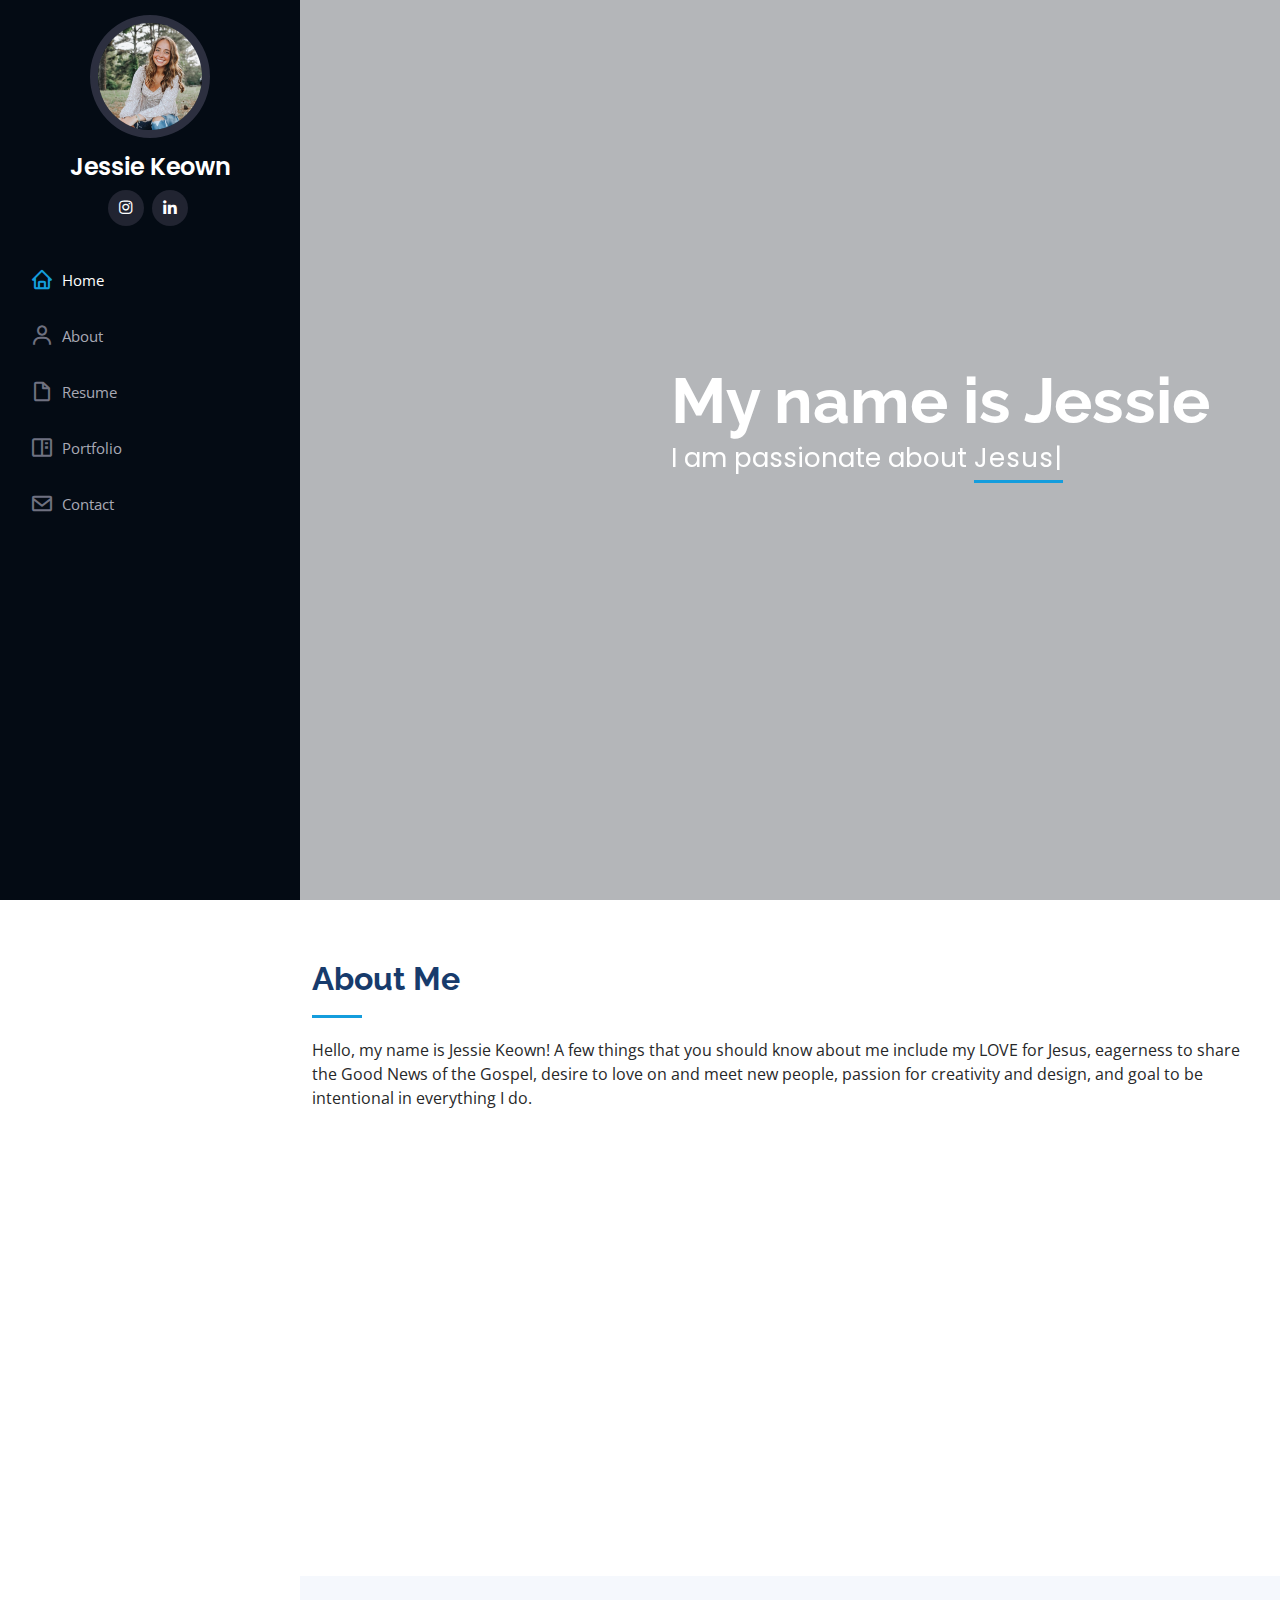
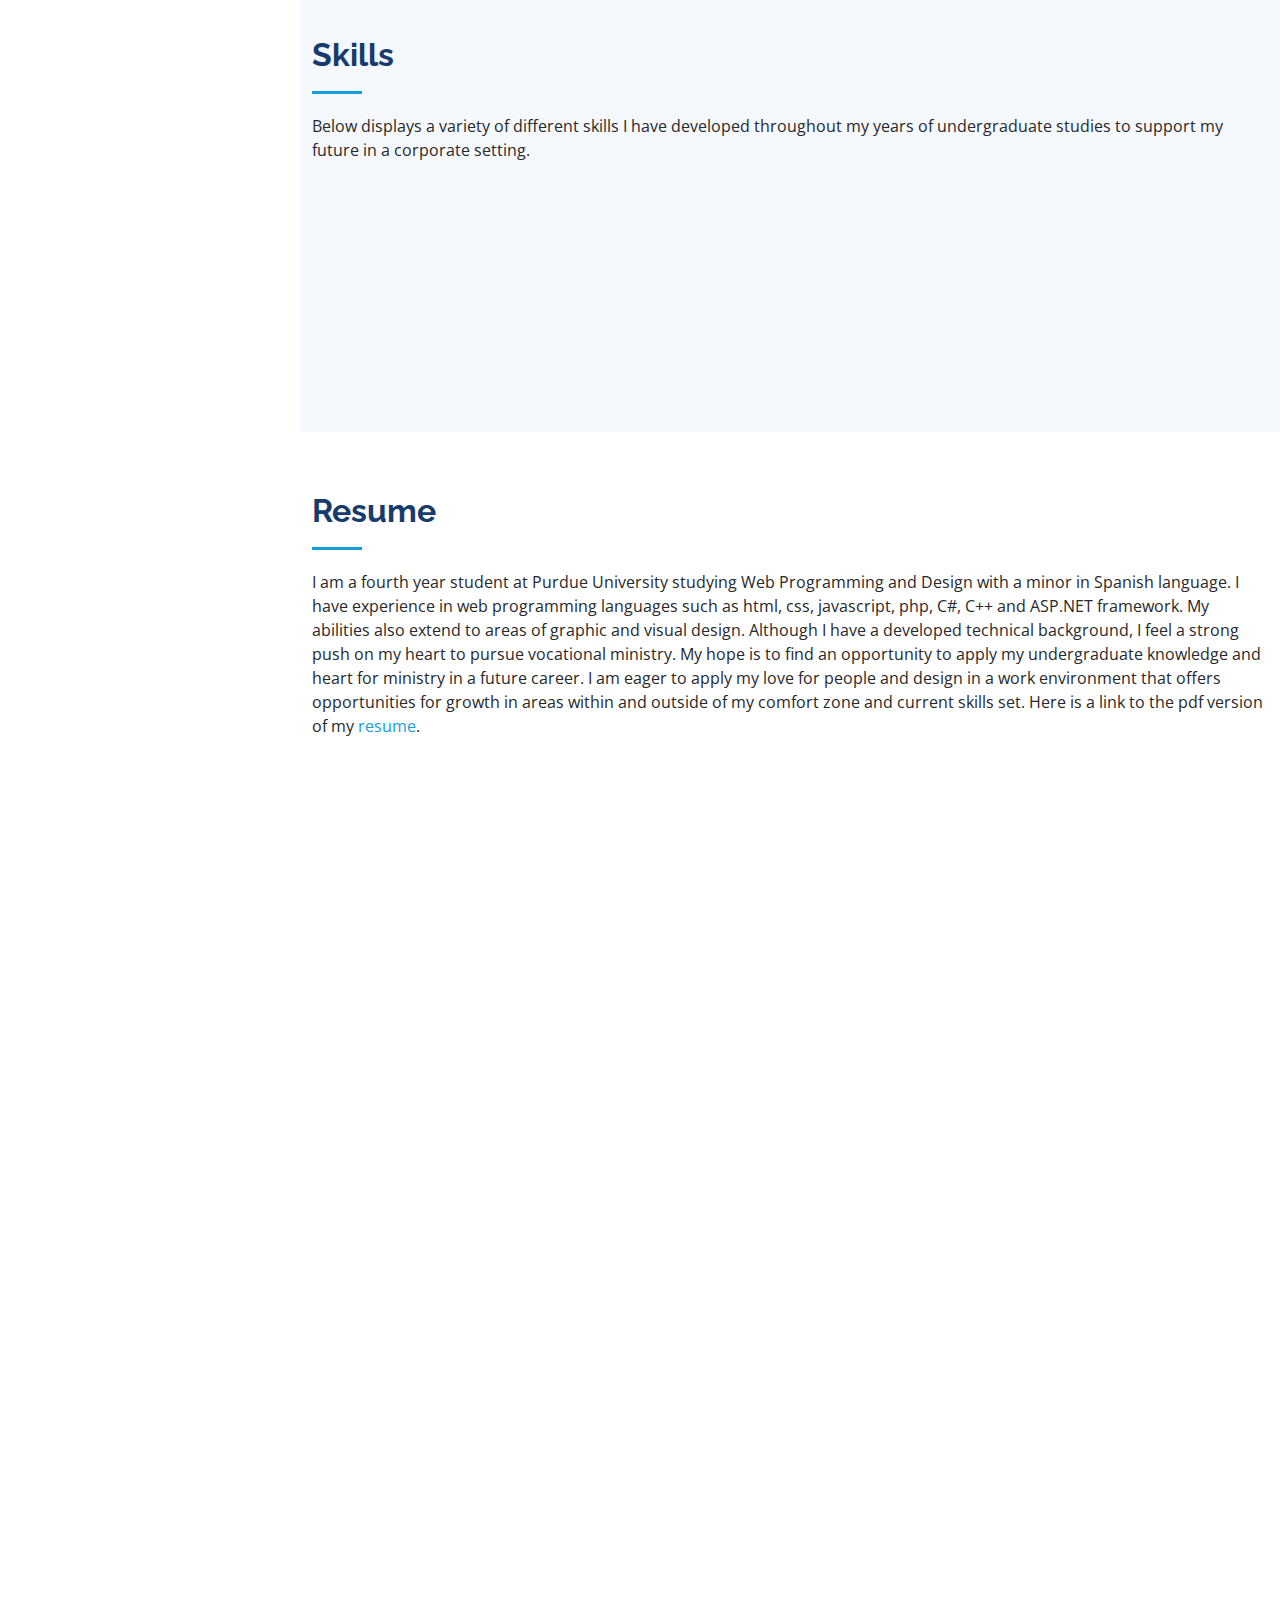
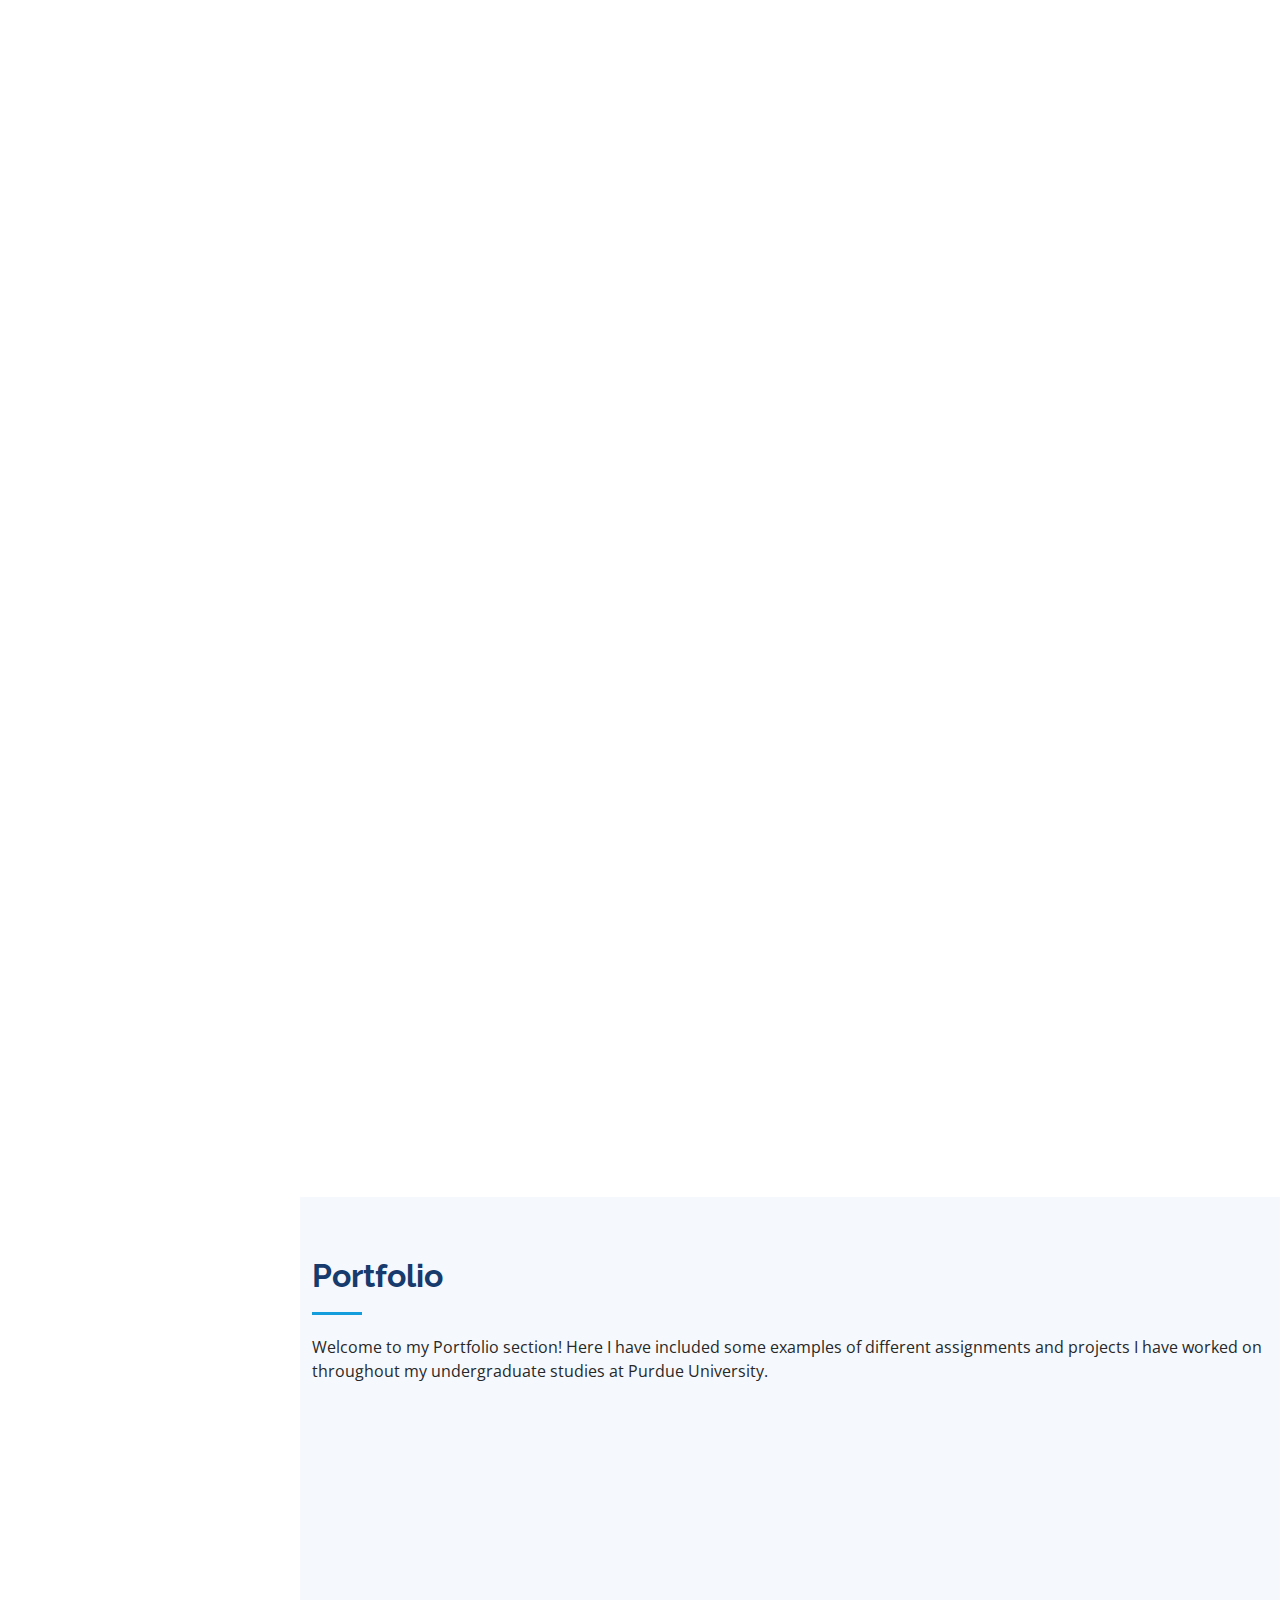
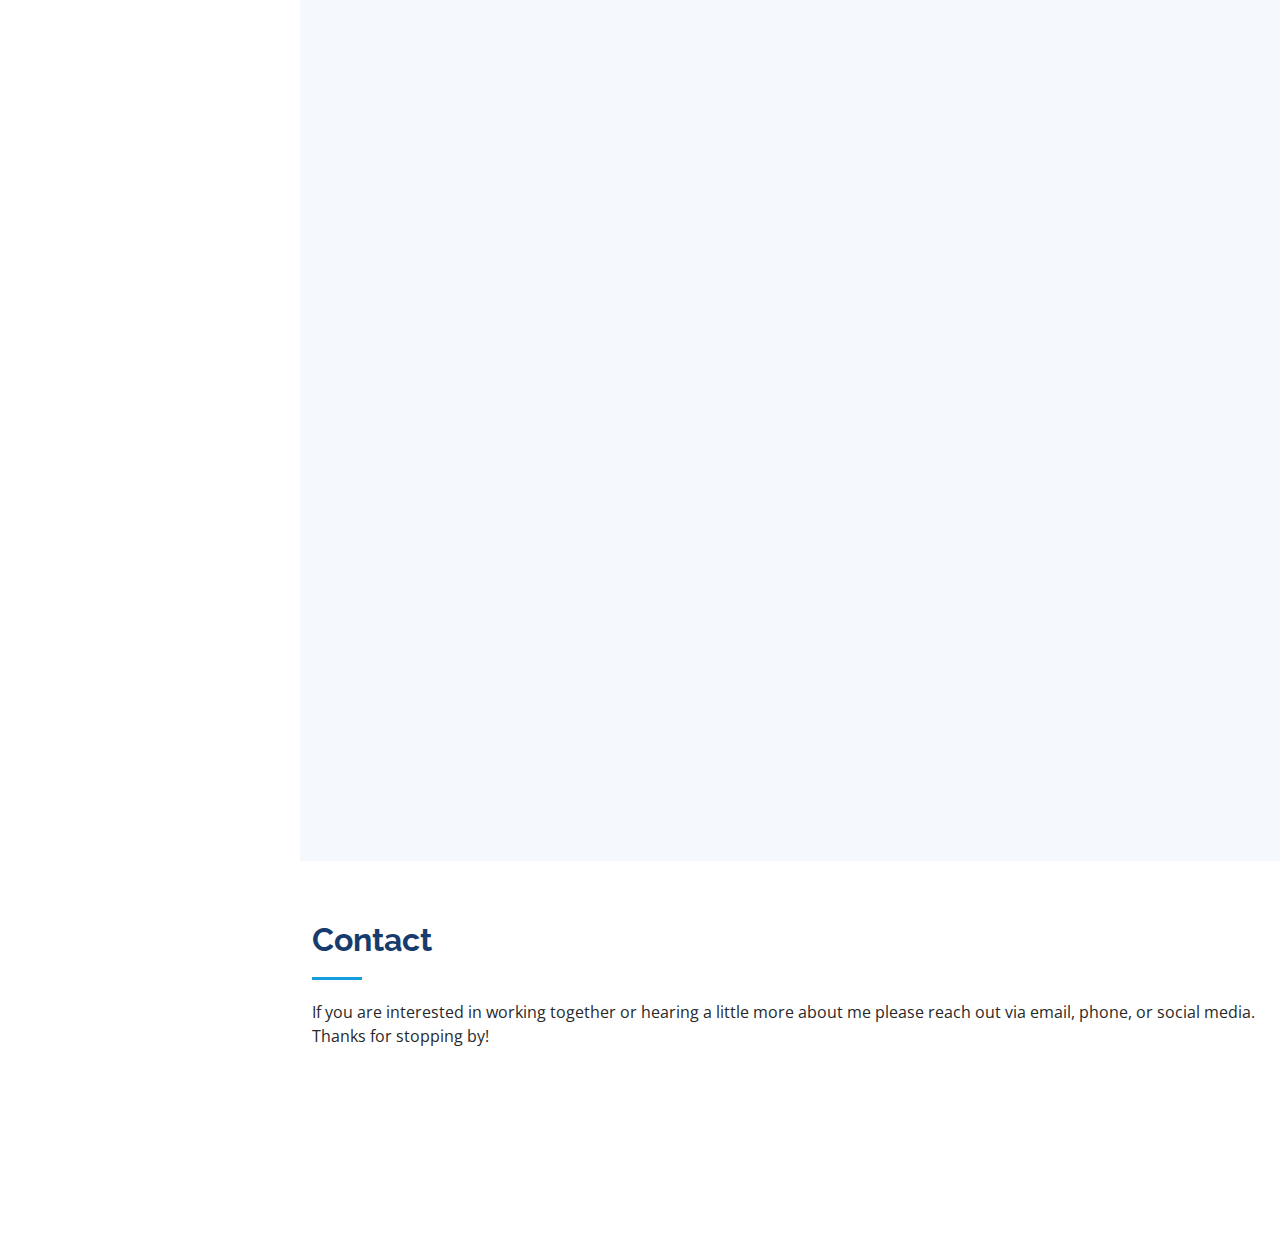
==== commit 98224d54: "Update index.html" ====
--- a/index.html
+++ b/index.html
@@ -437,7 +437,6 @@
     <!-- ======= Contact Section ======= -->
     <section id="services" class="services">
       <div class="container">
-s
         <div class="section-title">
           <h2>Contact</h2>
           <p>If you are interested in working together or hearing a little more about me please reach out via email, phone, or social media. Thanks for stopping by!</p>
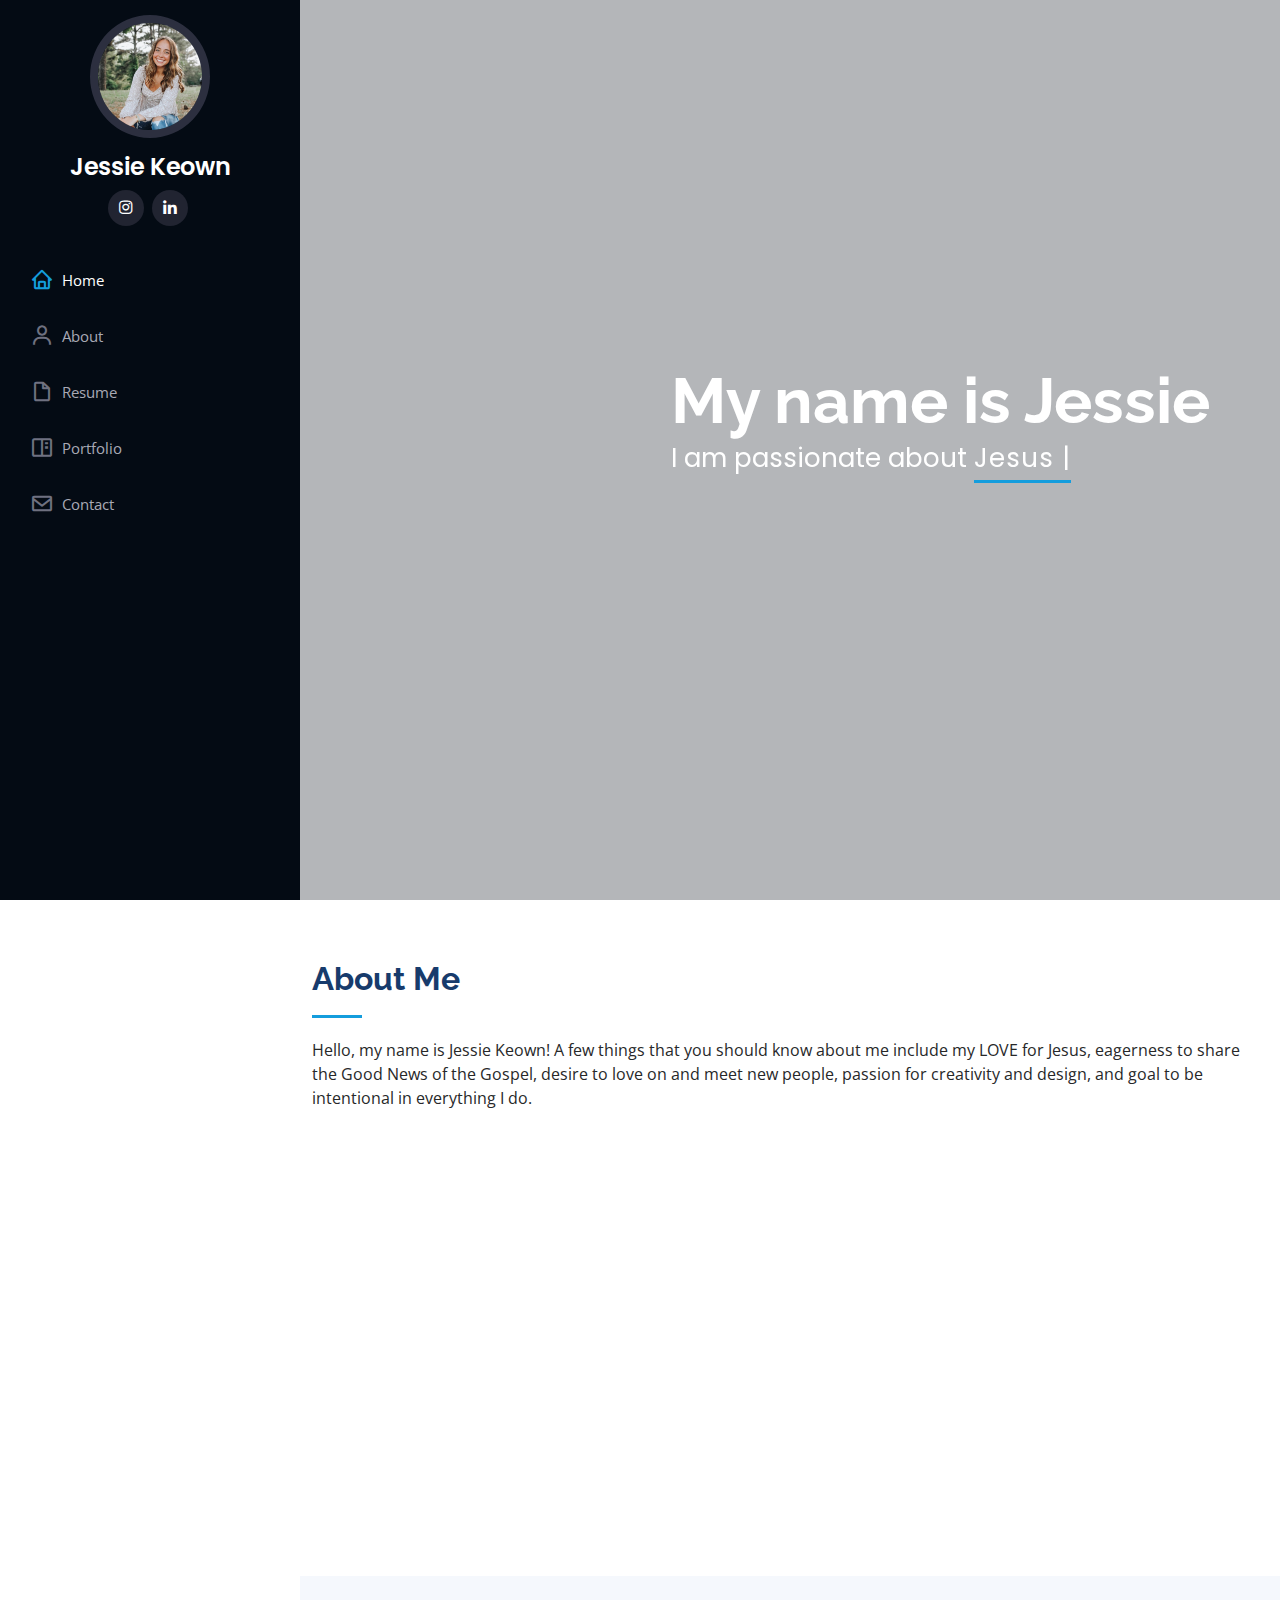
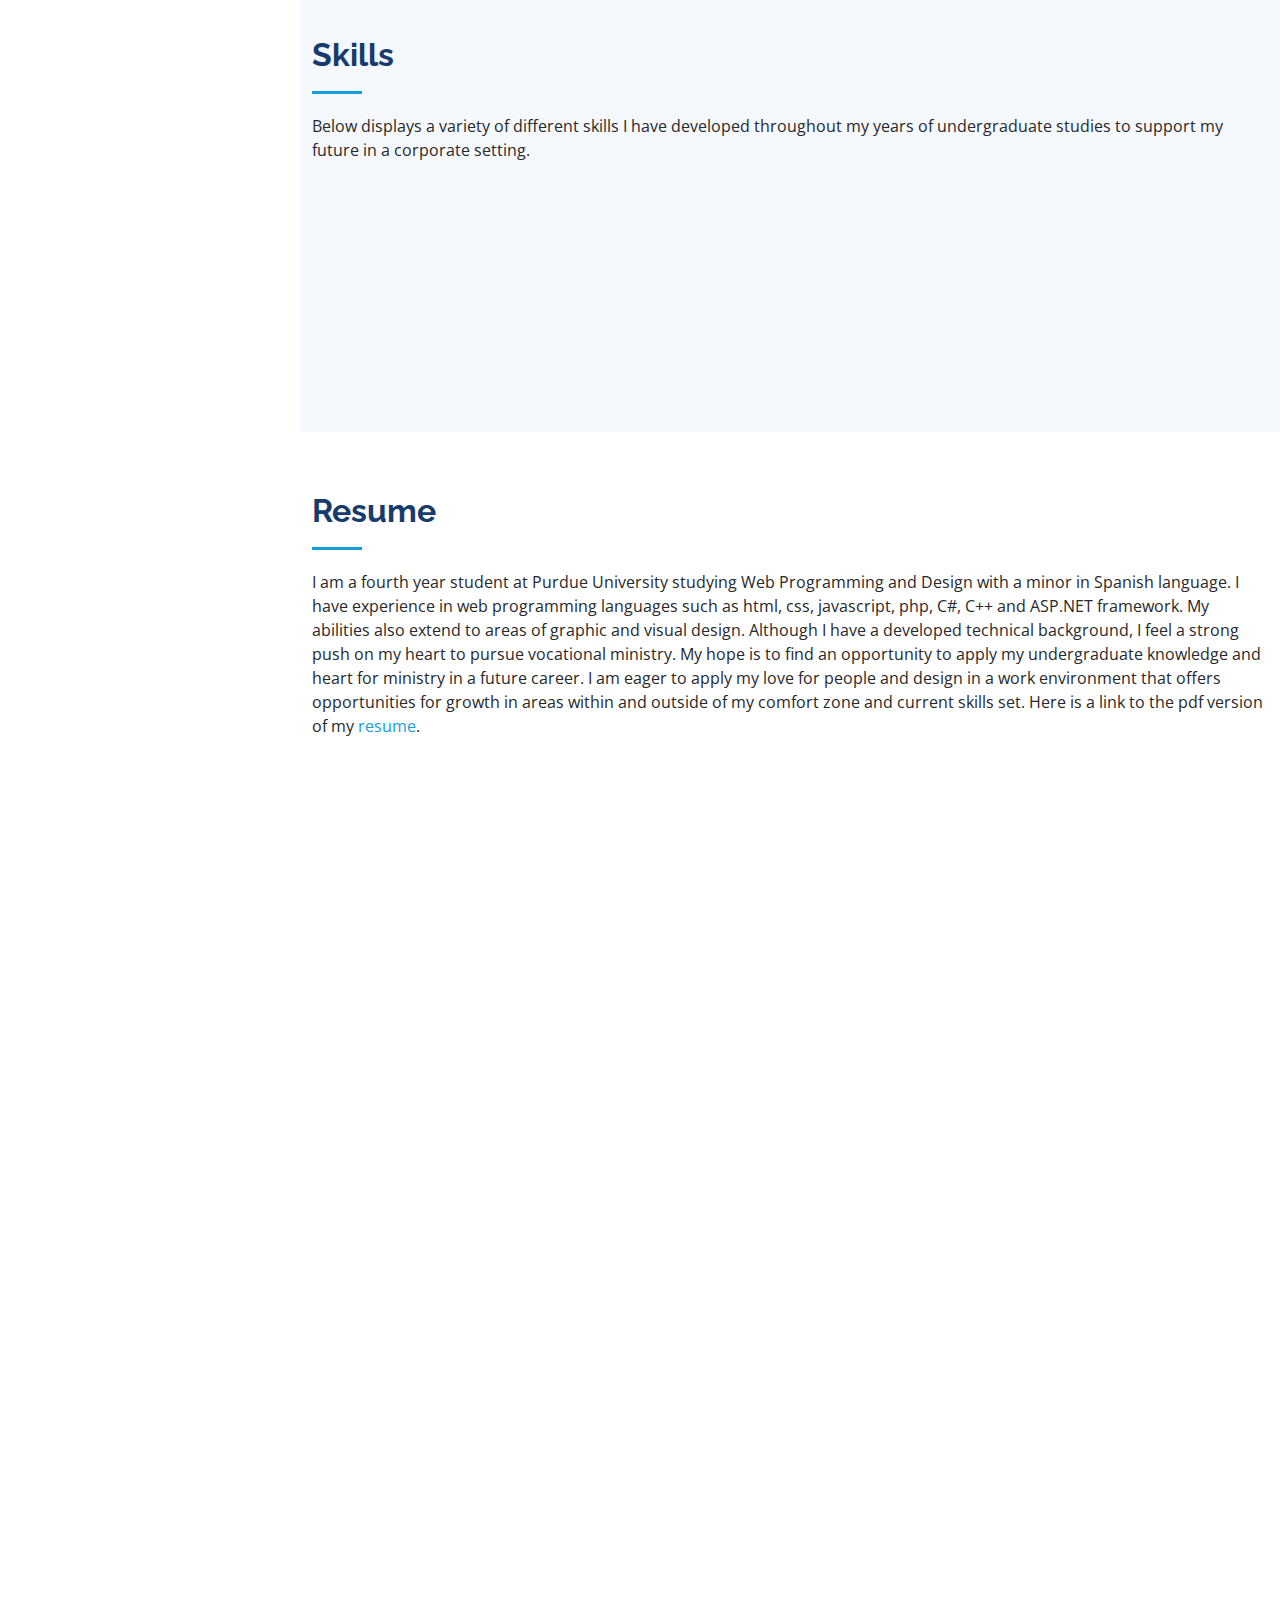
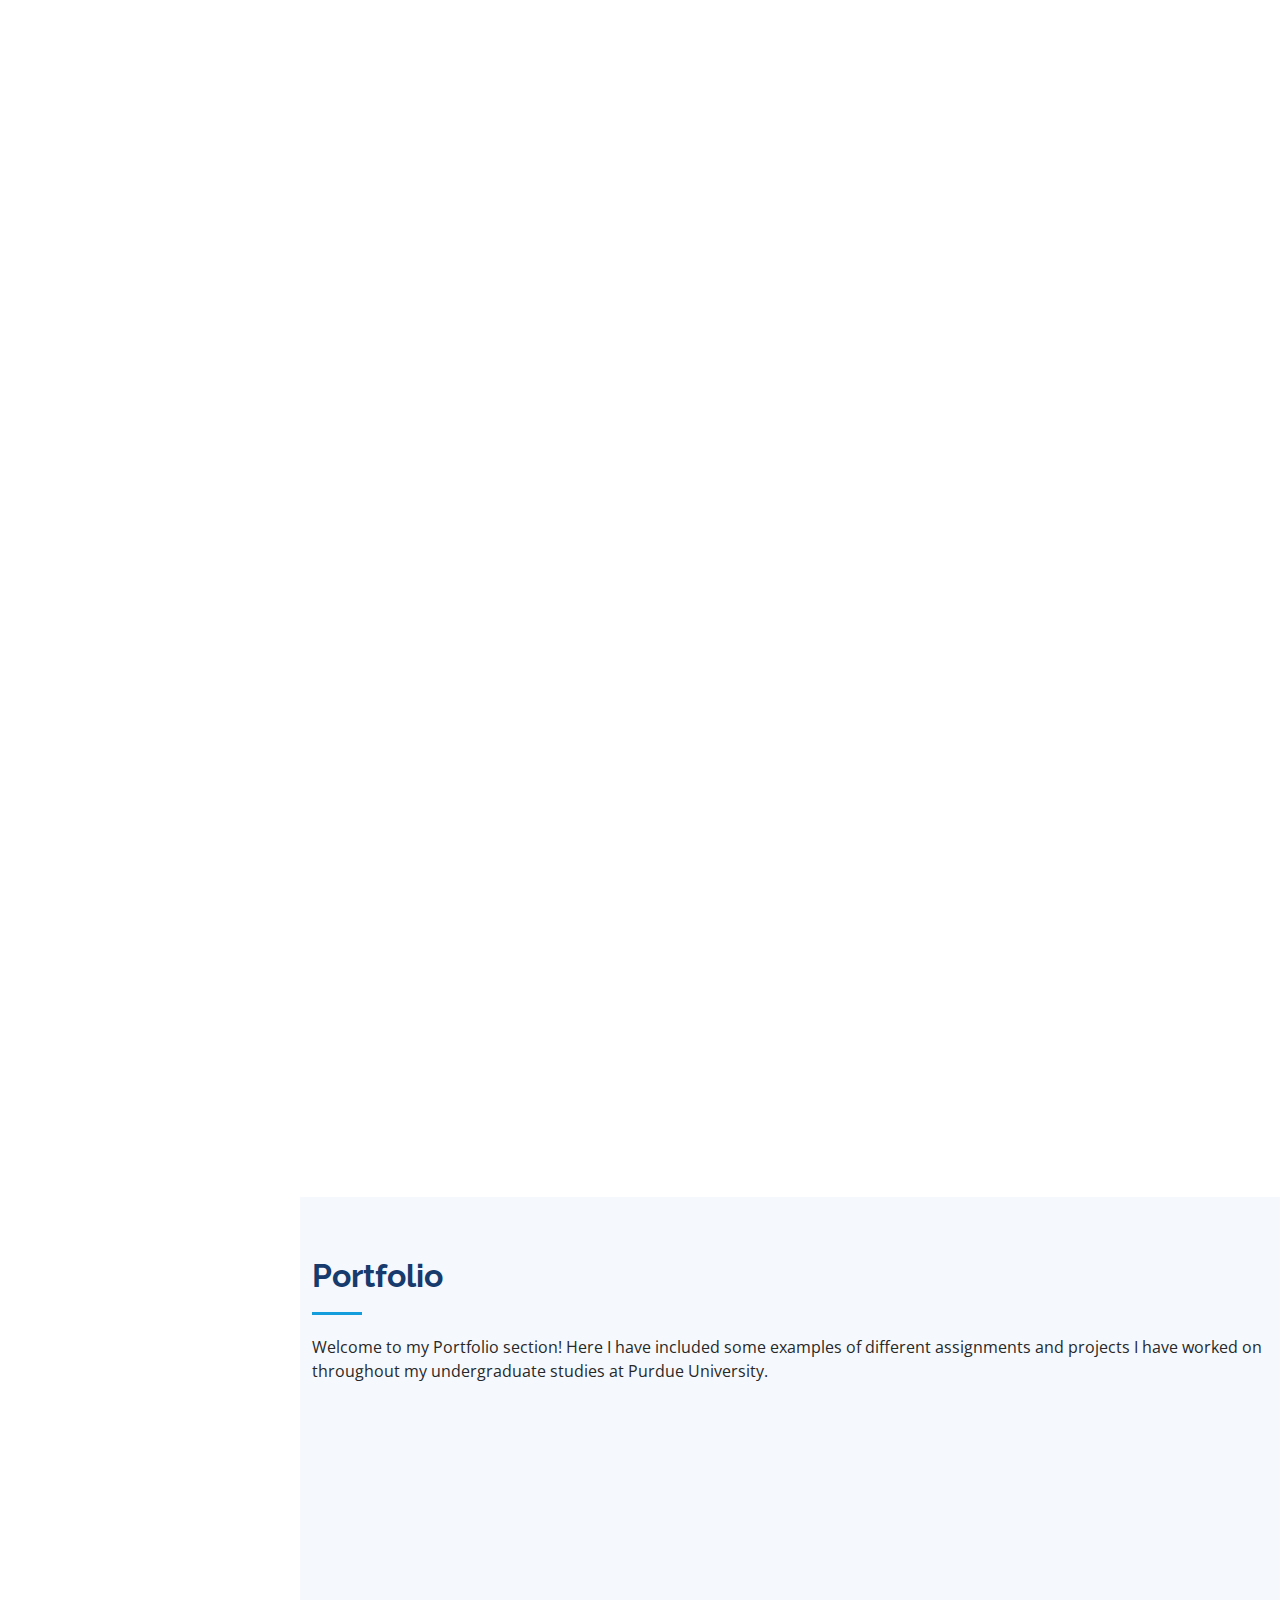
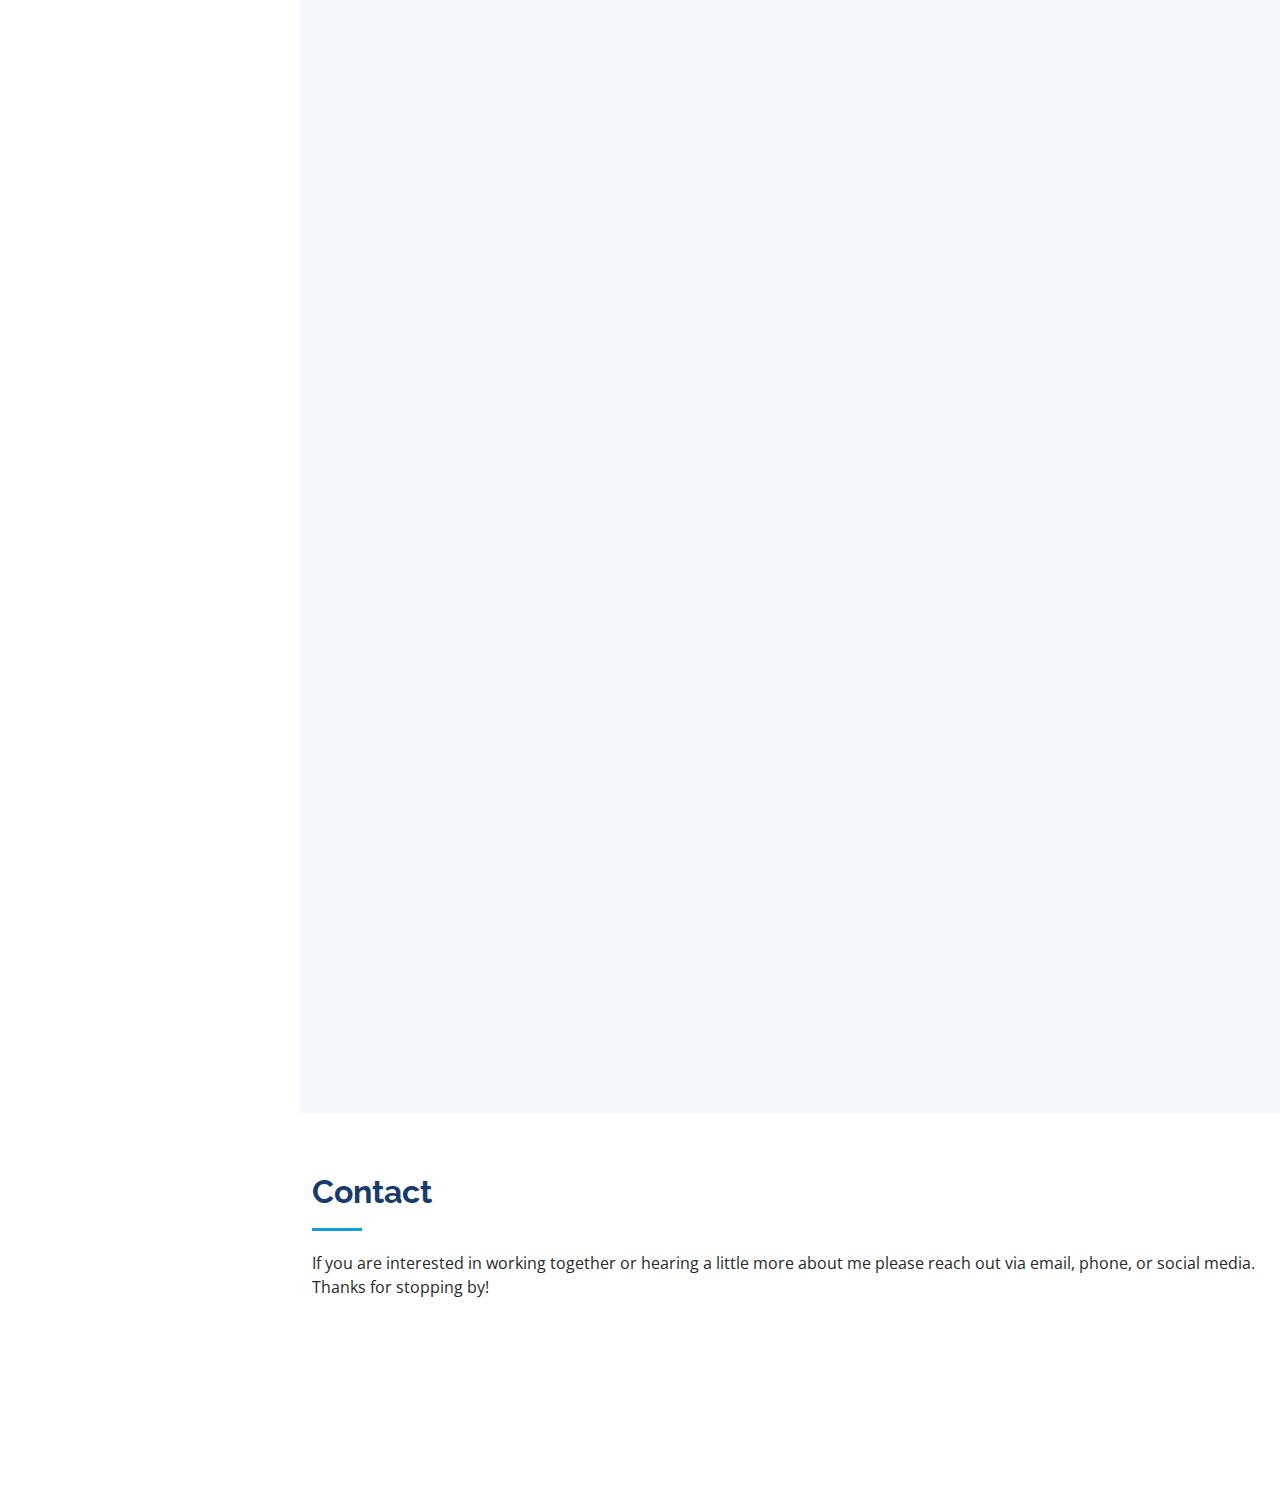
==== commit f607083e: "Update index.html" ====
--- a/index.html
+++ b/index.html
@@ -343,7 +343,7 @@
 
           <div class="col-lg-4 col-md-6 portfolio-item filter-web">
             <div class="portfolio-wrap">
-              <img src="img/portfolio/p2.jpg" class="img-fluid" alt="">
+              <img src="img/portfolio/p2.JPG" class="img-fluid" alt="">
               <div class="portfolio-links">
                 <a href="TameImpalaInfo.png" title="Tame Impala Infographic"><i class="bx bx-link"></i></a>
               </div>
@@ -353,7 +353,7 @@
 
           <div class="col-lg-4 col-md-6 portfolio-item filter-app">
             <div class="portfolio-wrap">
-              <img src="img/portfolio/p1.jpg" class="img-fluid" alt="">
+              <img src="img/portfolio/p1.JPG" class="img-fluid" alt="">
               <div class="portfolio-links">
                 <a href="PurdueAviationWhitePaper.pdf" title="Purdue Aviation White Paper"><i class="bx bx-link"></i></a>
               </div>
@@ -363,7 +363,7 @@
 
           <div class="col-lg-4 col-md-6 portfolio-item filter-app">
             <div class="portfolio-wrap">
-              <img src="img/portfolio/p3.jpg" class="img-fluid" alt="">
+              <img src="img/portfolio/p3.JPG" class="img-fluid" alt="">
               <div class="portfolio-links">
                 <a href="UXDesignPortfolio.pdf" title="UX Design Portfolio"><i class="bx bx-link"></i></a>
               </div>
@@ -373,7 +373,7 @@
 
           <div class="col-lg-4 col-md-6 portfolio-item filter-card">
             <div class="portfolio-wrap">
-              <img src="img/portfolio/p4.jpg" class="img-fluid" alt="">
+              <img src="img/portfolio/p4.JPG" class="img-fluid" alt="">
               <div class="portfolio-links">
                 <a href="UXDesignResearchReport.pdf" title="UX Design Research Report"><i class="bx bx-link"></i></a>
               </div>
@@ -383,7 +383,7 @@
 
           <div class="col-lg-4 col-md-6 portfolio-item filter-app">
             <div class="portfolio-wrap">
-              <img src="img/portfolio/p6.jpg" class="img-fluid" alt="">
+              <img src="img/portfolio/p6.JPG" class="img-fluid" alt="">
               <div class="portfolio-links">
                 <a href="P1/index1.html" title="Helios Space Expeditions"><i class="bx bx-link"></i></a>
               </div>
@@ -393,7 +393,7 @@
 
           <div class="col-lg-4 col-md-6 portfolio-item filter-web">
             <div class="portfolio-wrap">
-              <img src="img/portfolio/p5.jpg" class="img-fluid" alt="">
+              <img src="img/portfolio/p5.JPG" class="img-fluid" alt="">
               <div class="portfolio-links">
                 <a href="SpanishProfPortfolio.pdf" title="Spanish Professional Profile"><i class="bx bx-link"></i></a>
               </div>
@@ -403,7 +403,7 @@
 
           <div class="col-lg-4 col-md-6 portfolio-item filter-web">
             <div class="portfolio-wrap">
-              <img src="img/portfolio/p7.png" class="img-fluid" alt="">
+              <img src="img/portfolio/p7.PNG" class="img-fluid" alt="">
               <div class="portfolio-links">
                 <a href="finalcopy.jpg" title="Individual Illustration"><i class="bx bx-link"></i></a>
               </div>
@@ -413,7 +413,7 @@
 			
 		<div class="col-lg-4 col-md-6 portfolio-item filter-card">
             <div class="portfolio-wrap">
-              <img src="img/portfolio/p8.png" class="img-fluid" alt="">
+              <img src="img/portfolio/p8.PNG" class="img-fluid" alt="">
               <div class="portfolio-links">
                 <a href="Acts 5-7.pdf" title="UX Design Research Report"><i class="bx bx-link"></i></a>
               </div>
@@ -423,9 +423,9 @@
 
          <div class="col-lg-4 col-md-6 portfolio-item filter-app">
             <div class="portfolio-wrap">
-              <img src="img/portfolio/individual12.jpg" class="img-fluid" alt="">
-              <div class="portfolio-links">
-                <a href="P1/index1.html" title="Individual Illustration 2"><i class="bx bx-link"></i></a>
+              <img src="img/portfolio/individual12.JPG" class="img-fluid" alt="">
+              <div class="portfolio-links">
+                <a href="img/portfolio/individual12.jpg" title="Individual Illustration 2"><i class="bx bx-link"></i></a>
               </div>
             </div>
             <p style="text-align:center; margin: 20px;"><strong>Individual Illustration 2</strong> <br> This piece was inspired by the intimate focus we are called to have on the Lord, Jesus. </p>
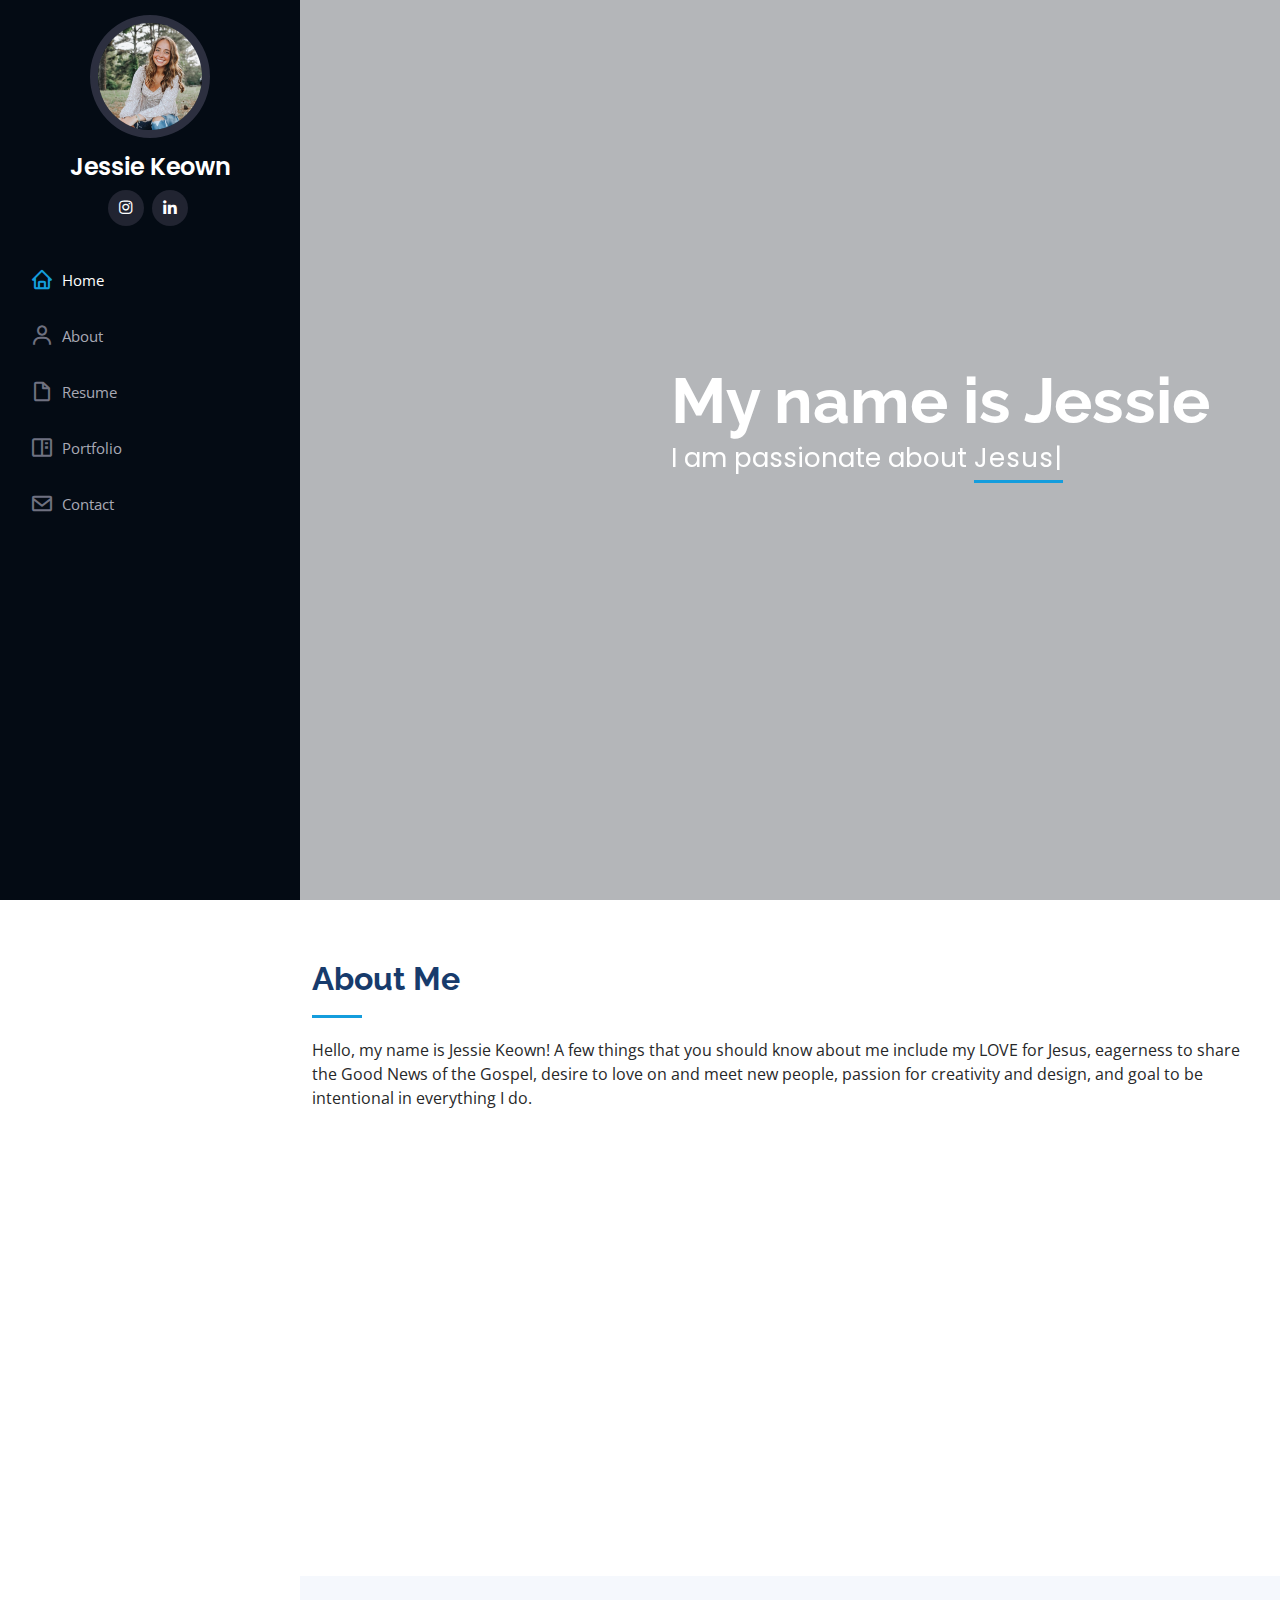
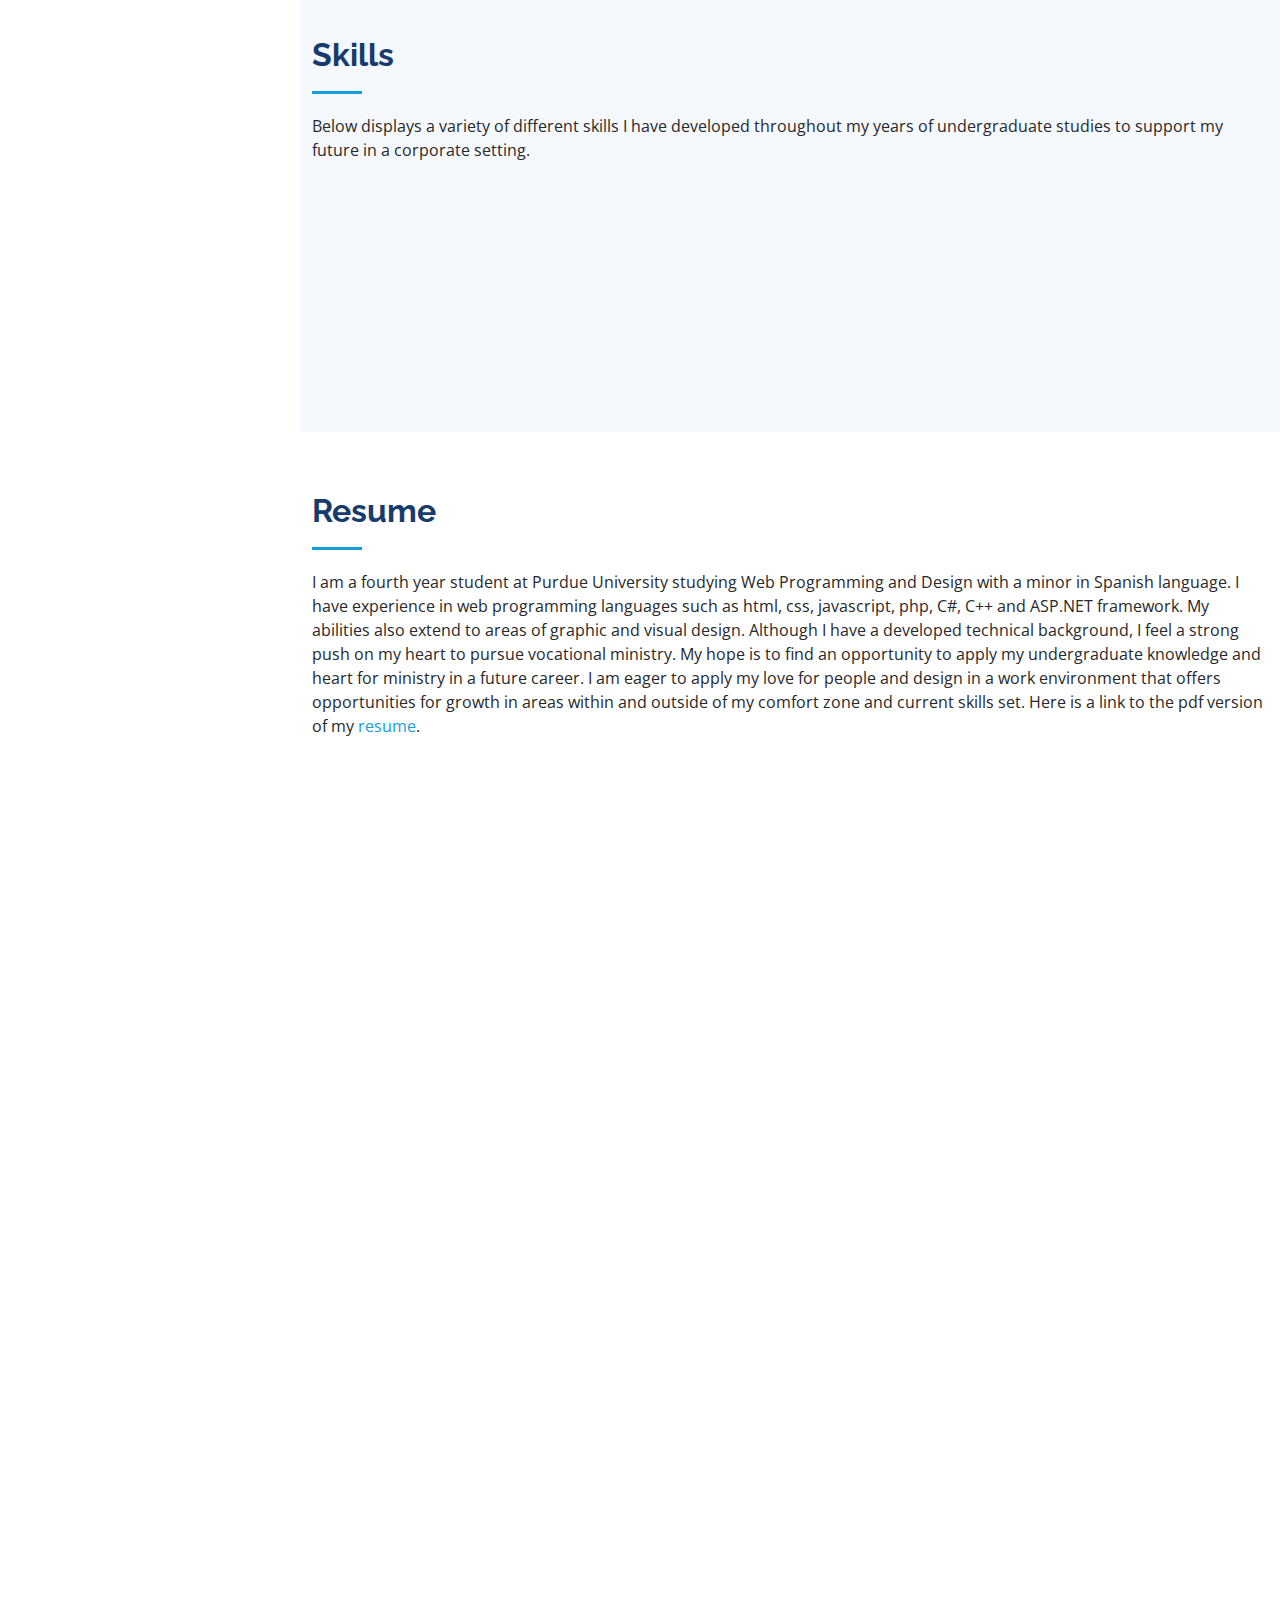
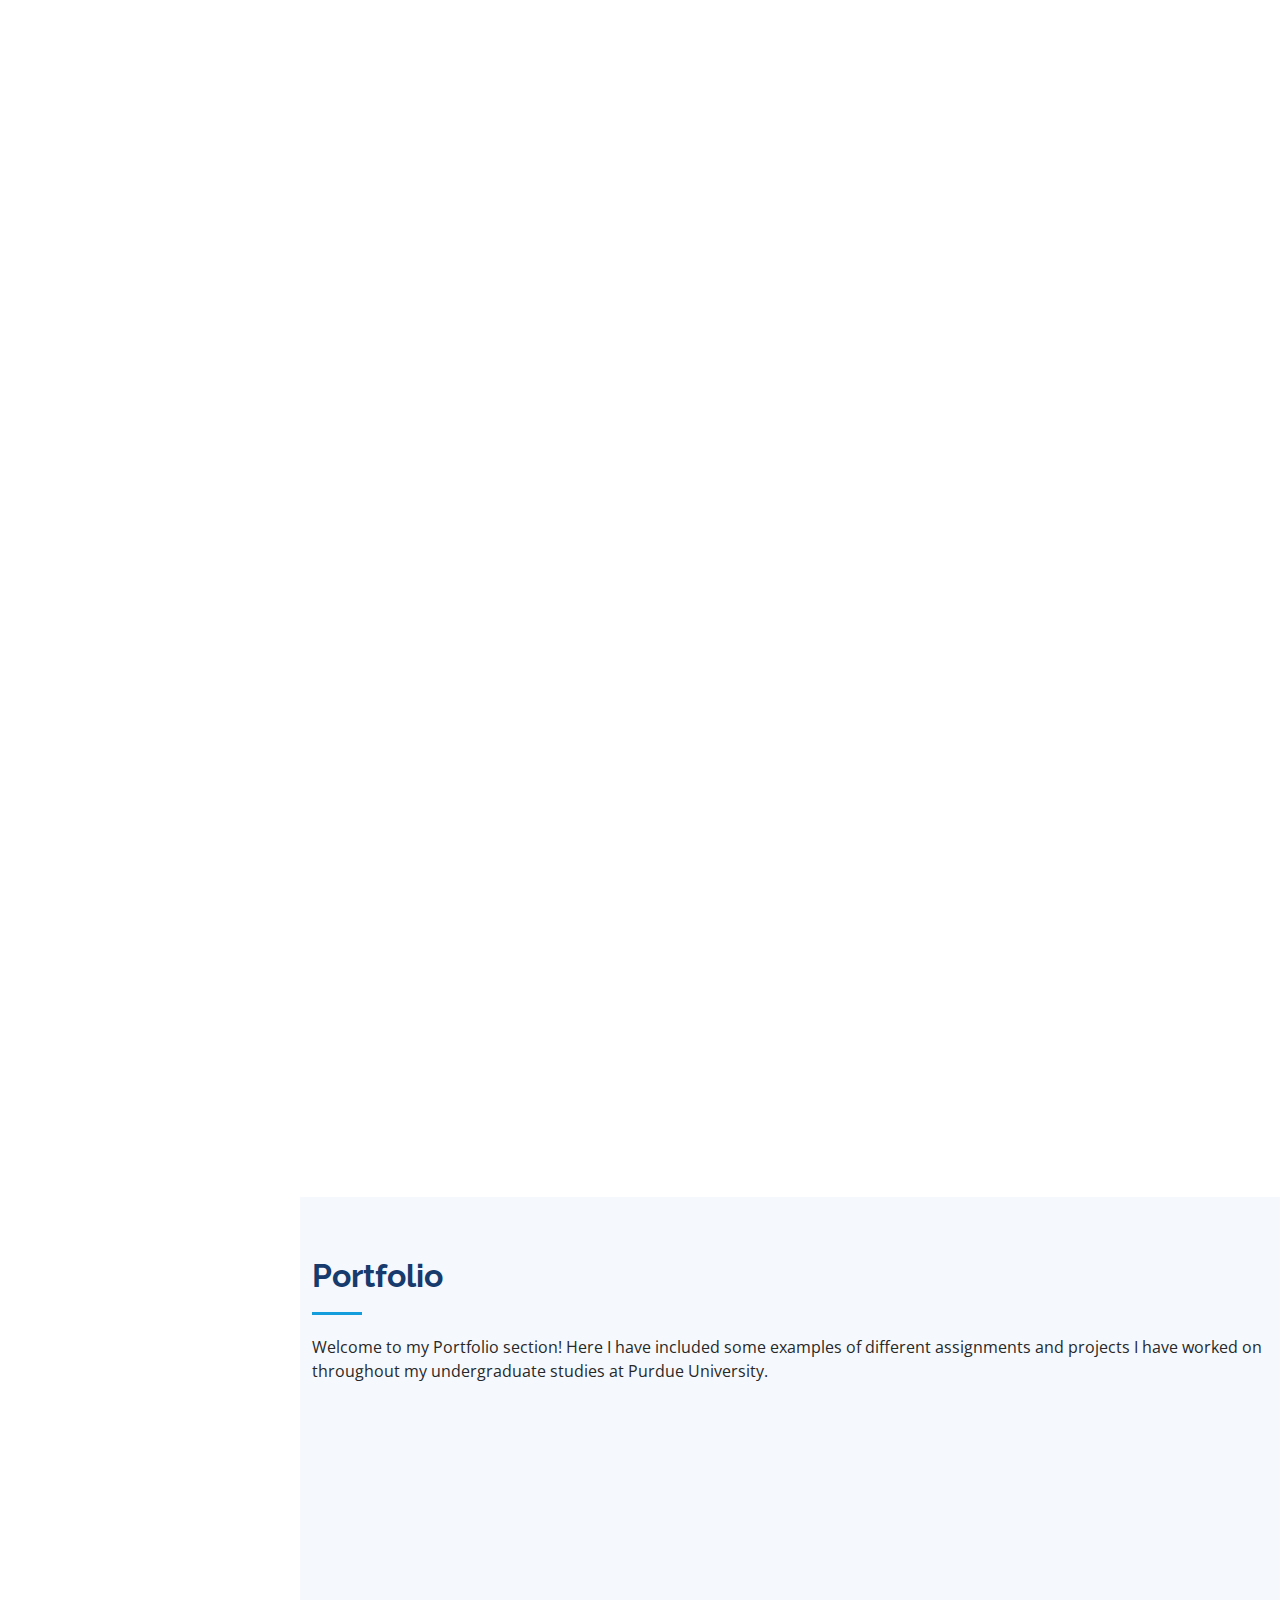
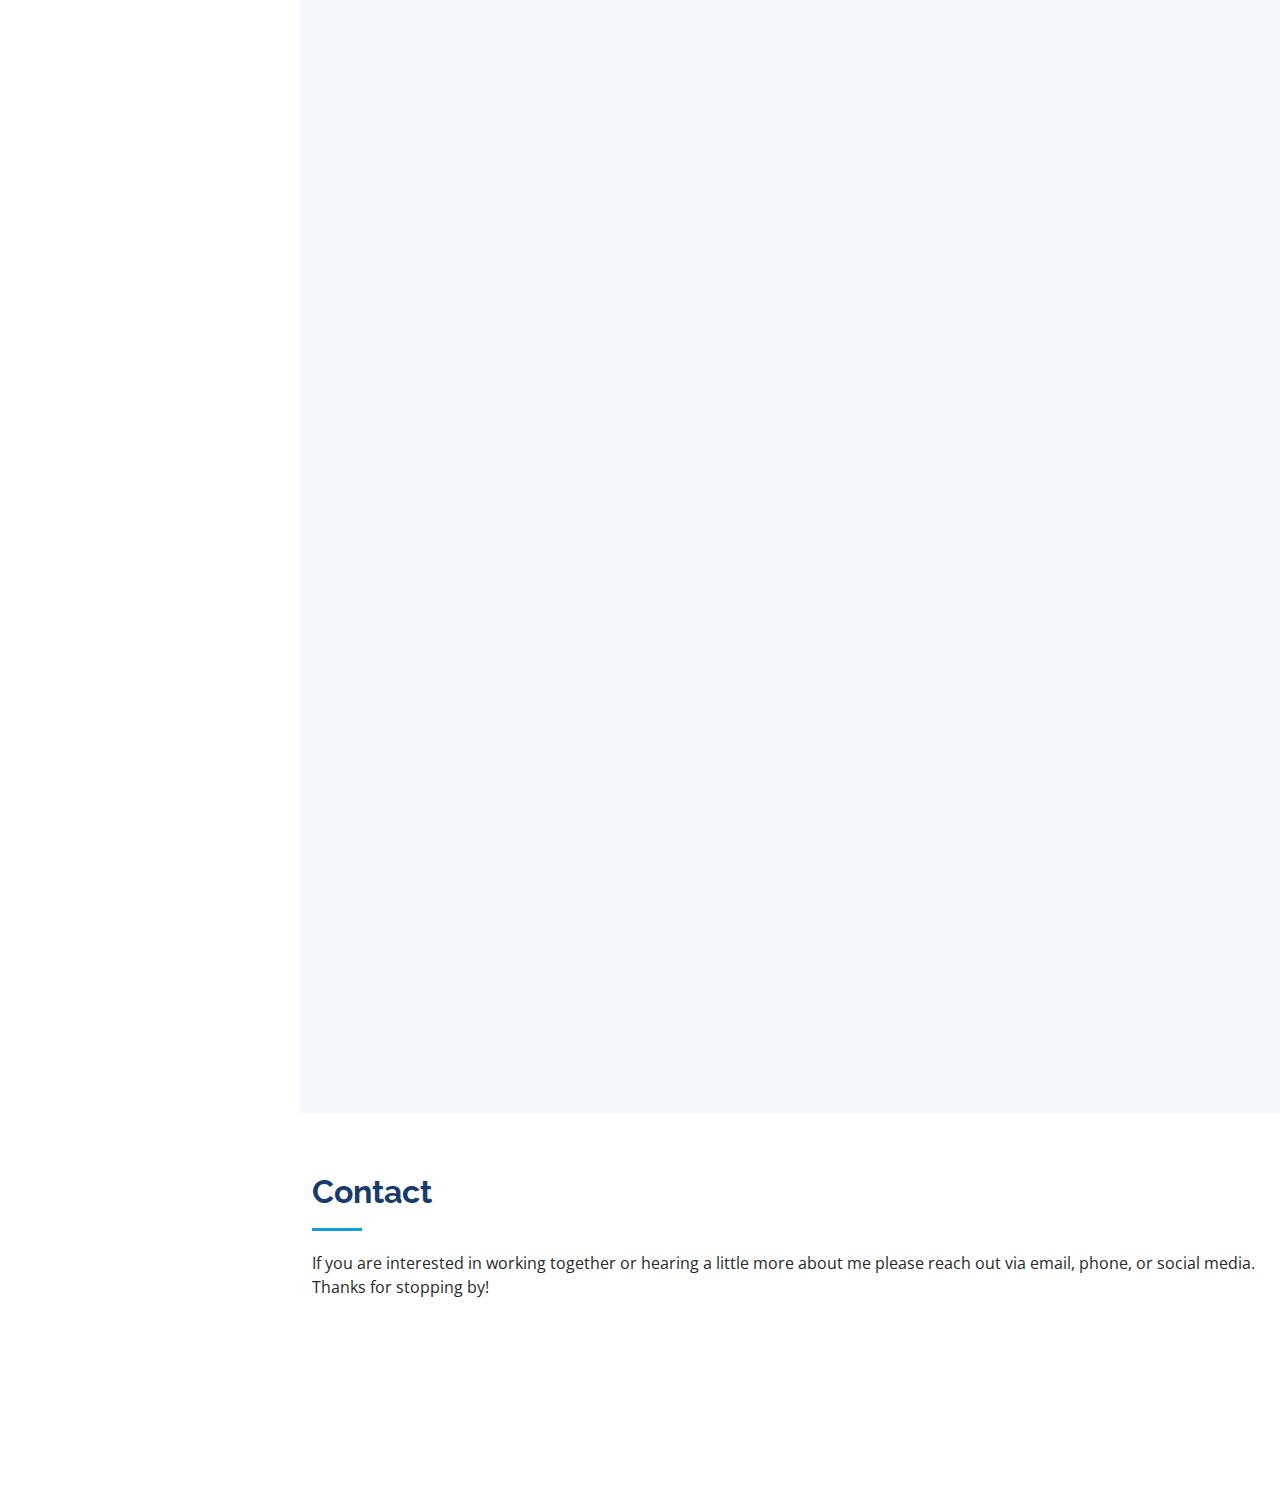
==== commit b2c7cbf7: "Update index.html" ====
--- a/index.html
+++ b/index.html
@@ -363,7 +363,7 @@
 
           <div class="col-lg-4 col-md-6 portfolio-item filter-app">
             <div class="portfolio-wrap">
-              <img src="img/portfolio/p3.JPG" class="img-fluid" alt="">
+              <img src="img/portfolio/p3.jpg" class="img-fluid" alt="">
               <div class="portfolio-links">
                 <a href="UXDesignPortfolio.pdf" title="UX Design Portfolio"><i class="bx bx-link"></i></a>
               </div>
@@ -385,7 +385,7 @@
             <div class="portfolio-wrap">
               <img src="img/portfolio/p6.JPG" class="img-fluid" alt="">
               <div class="portfolio-links">
-                <a href="P1/index1.html" title="Helios Space Expeditions"><i class="bx bx-link"></i></a>
+                <a href="index1.html" title="Helios Space Expeditions"><i class="bx bx-link"></i></a>
               </div>
             </div>
             <p style="text-align:center; margin: 20px;"><strong>Helios Space Expeditions Website </strong> <br> The task of this collaborative project was to create a responsive and modern-looking website for a topic of choice.</p>
@@ -423,7 +423,7 @@
 
          <div class="col-lg-4 col-md-6 portfolio-item filter-app">
             <div class="portfolio-wrap">
-              <img src="img/portfolio/individual12.JPG" class="img-fluid" alt="">
+              <img src="img/portfolio/individual12.jpg" class="img-fluid" alt="">
               <div class="portfolio-links">
                 <a href="img/portfolio/individual12.jpg" title="Individual Illustration 2"><i class="bx bx-link"></i></a>
               </div>
